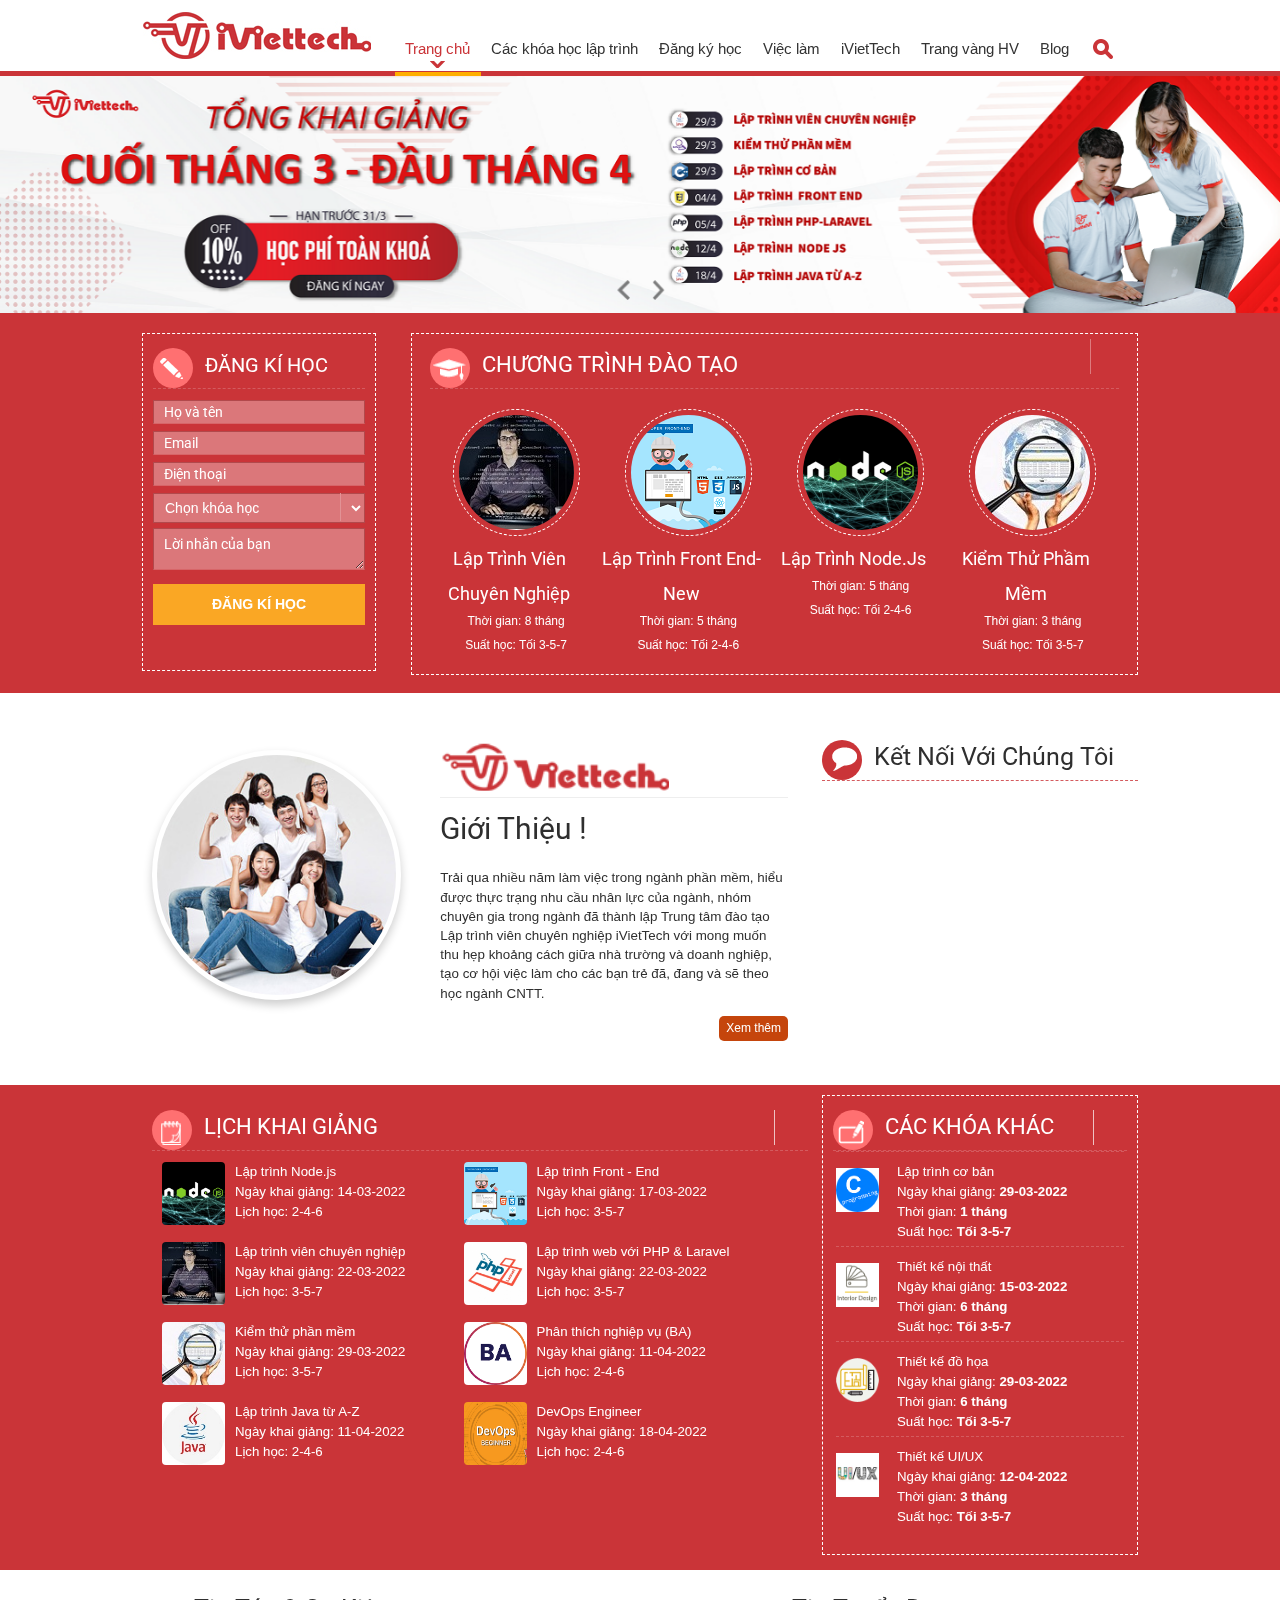
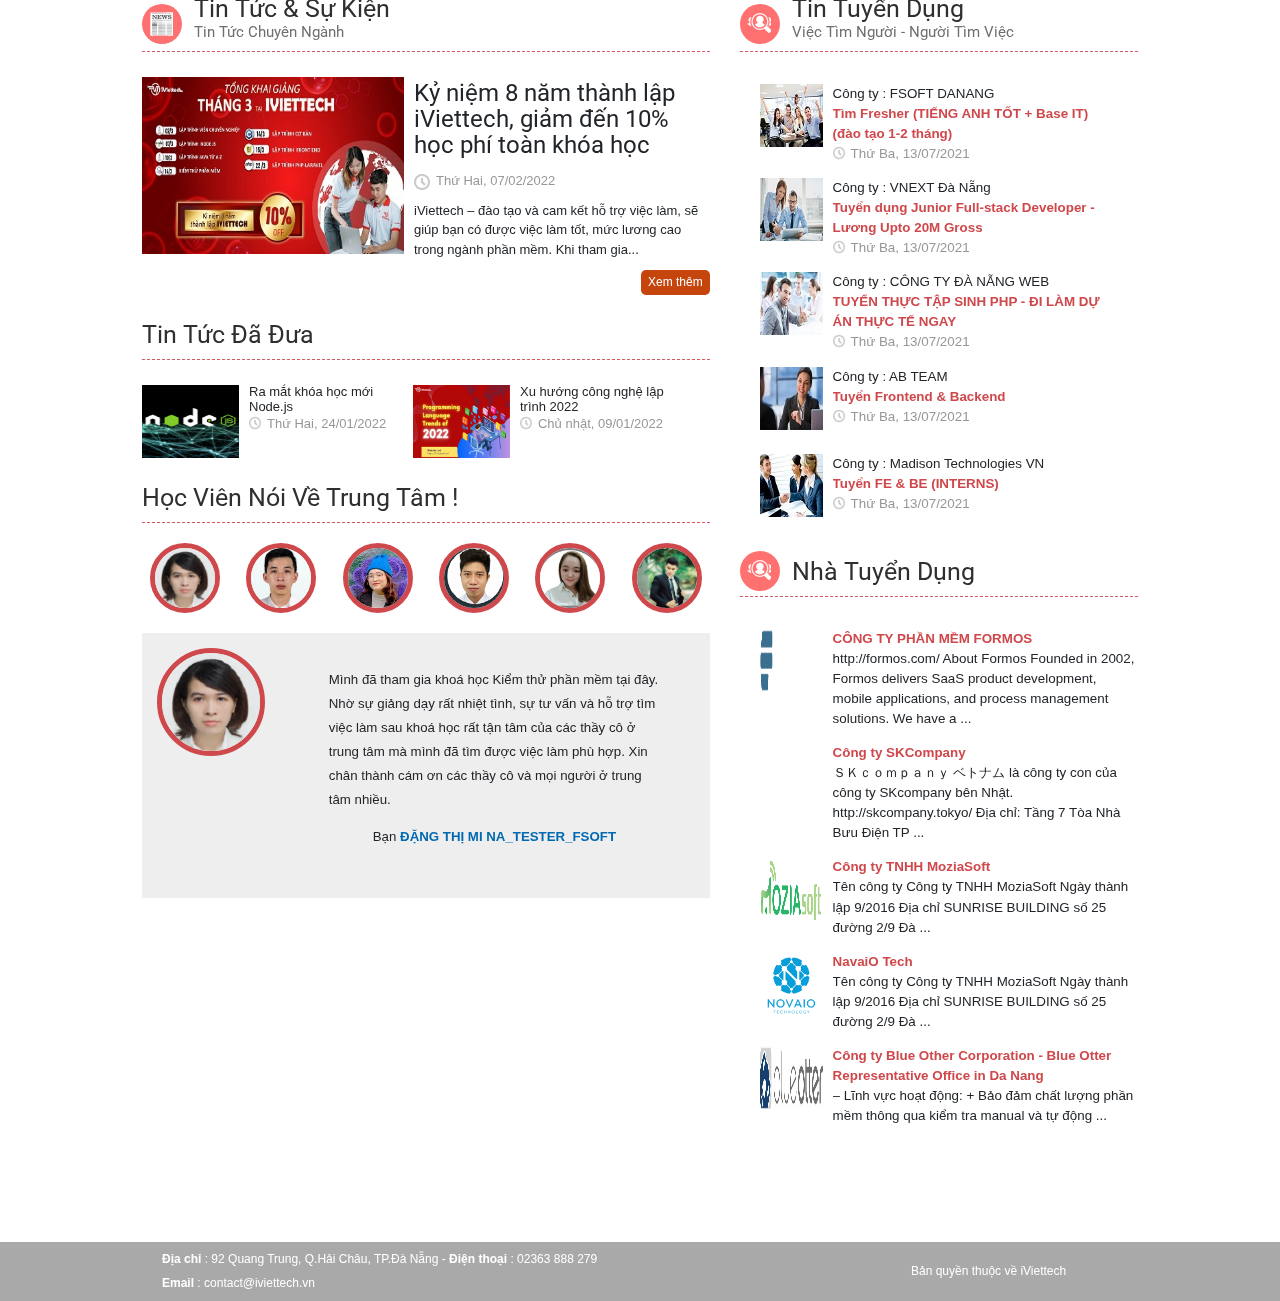
==== index.html @ d35b7454 "iVietTech-first" ====
<!DOCTYPE html>
<html>
  <head>
    <meta charset="utf-8" />
    <meta name="author" content="www.frebsite.nl" />
    <meta
      name="viewport"
      content="width=device-width minimum-scale=1.0 maximum-scale=1.0 user-scalable=no"
    />
    <link rel="shortcut icon" href="img/favicon.ico" type="image/x-icon" />
    <title>
      iViettech - Trung tâm đào tạo Lập trình viên chuyên nghiệp | chuyên đào
      tạo các khóa lập trình Java, .Net, Android, iOS, PHP, Tester
    </title>
    <link
      rel="stylesheet"
      href="https://cdnjs.cloudflare.com/ajax/libs/font-awesome/6.1.0/css/all.min.css"
      integrity="sha512-10/jx2EXwxxWqCLX/hHth/vu2KY3jCF70dCQB8TSgNjbCVAC/8vai53GfMDrO2Emgwccf2pJqxct9ehpzG+MTw=="
      crossorigin="anonymous"
      referrerpolicy="no-referrer"
    />
    <link type="text/css" rel="stylesheet" href="mm_menu/mm_menu.css" />
    <link rel="stylesheet" href="style/bootstrap.min.css">
    <link rel="stylesheet" href="style/swiper-bundle.min.css" />
    <link rel="stylesheet" href="style/main.css" />
  </head>

  <div>
    <div class="header">
      <div id="center">
        <div id="nav_bar">
          <div class="btn_menu" id="nav-toggle">
            <img src="img/btn-nav.png" />
          </div>
          <div class="logo">
            <a href="index.html"><img src="img/logo.png" alt="" /></a>
          </div>
          <div class="nav_menu">
            <ul class="nav_list">
              <li class="nav_item nav_current">
                <a class="nav_link" href="index.html"
                  >Trang chủ<img class="nav_down" src="img/down_nav_menu.png"
                /></a>
              </li>
              <li class="nav_item nav_item_rps">
                <a class="nav_link" href="CacKhoaHocLapTrinh.html"
                  >Các khóa học lập trình<img
                    class="nav_down"
                    src="img/down_nav_menu.png"
                /></a>
                <div class="sub_nav">
                  <ul class="sub_list">
                    <li class="sub_item">
                      <a>Chuyên nghiệp</a>
                      <div class="sub_nav_2">
                        <ul>
                          <li><a>Lập Trình Android</a></li>
                          <li><a>Lập Trình iOS - Swift</a></li>
                          <li><a>Kiểm thử chuyên nghiệp</a></li>
                          <li><a>Lập Trình PHP & Laravel</a></li>
                          <li><a>Lập Trình Node.js</a></li>
                          <li><a>Lập Trình Front End- New</a></li>
                          <li><a>Lập Trình Java từ A-Z</a></li>
                          <li><a>Lập Trình .NET từ A-Z</a></li>
                          <li><a>Lập trình viên chuyên nghiệp</a></li>
                        </ul>
                      </div>
                    </li>
                    <li class="sub_item">
                      <a>Chuyên sâu</a>
                      <div class="sub_nav_2">
                        <ul>
                          <li><a>Phân tích nghiệp vụ (BA)</a></li>
                          <li><a>Kỹ sư trí tuệ nhân tạo</a></li>
                          <li><a>DevOps Engineer</a></li>
                        </ul>
                      </div>
                    </li>
                    <li class="sub_item">
                      <a>Thiết kế đồ họa</a>
                      <div class="sub_nav_2">
                        <ul>
                          <li><a>Thiết kế đồ họa</a></li>
                          <li><a>Thiết kế UI/UX</a></li>
                          <li><a>Thiết kế nội thất</a></li>
                          <li><a>Thiết kế 3D & 3D Animation</a></li>
                        </ul>
                      </div>
                    </li>
                    <li class="sub_item">
                      <a>Cấp tốc</a>
                      <div class="sub_nav_2">
                        <ul>
                          <li><a>Lập trình Java - Cấp Tốc</a></li>
                        </ul>
                      </div>
                    </li>
                    <li class="sub_item">
                      <a>Các khóa khác</a>
                      <div class="sub_nav_2">
                        <ul>
                          <li><a>Lập trình cơ bản</a></li>
                          <li><a>Cao đẳng CNTT</a></li>
                        </ul>
                      </div>
                    </li>
                  </ul>
                </div>
              </li>
              <li class="nav_item">
                <a class="nav_link" href="DangKyHoc.html"
                  >Đăng ký học<img class="nav_down" src="img/down_nav_menu.png"
                /></a>
              </li>
              <li class="nav_item">
                <a class="nav_link" href="ViecLam.html"
                  >Việc làm<img class="nav_down" src="img/down_nav_menu.png"
                /></a>
              </li>
              <li class="nav_item">
                <a class="nav_link" href="iVietTech.html"
                  >iVietTech<img class="nav_down" src="img/down_nav_menu.png"
                /></a>
              </li>
              <li class="nav_item">
                <a class="nav_link" href="TrangVangHV.html"
                  >Trang vàng HV<img
                    class="nav_down"
                    src="img/down_nav_menu.png"
                /></a>
              </li>
              <li class="nav_item">
                <a class="nav_link" href="Blog.html"
                  >Blog<img class="nav_down" src="img/down_nav_menu.png"
                /></a>
              </li>
            </ul>
          </div>
          <div class="search-box">
            <span class="img_search"><img src="img/search.png" /></span>
            <div class="search">
              <input type="text" placeholder="Nhập thông tin cần tìm..." />
              <button>TÌM KIẾM</button>
            </div>
          </div>
        </div>
      </div>
    </div>
    <!-- ======= mm-menu============== -->
    <div id="page">
      <div id="header">
        <div class="btn_nav">
          <a href="#menu"><img src="img/btn-nav.png" alt="" /></a>
        </div>
        <div class="logo">
          <a href="index.html"><img src="img/logo.png" alt="" /></a>
        </div>
        <div class="search-box">
          <span class="img_search"><img src="img/search.png" /></span>
          <div class="search">
            <input type="text" placeholder="Nhập thông tin cần tìm..." />
            <button>TÌM KIẾM</button>
          </div>
        </div>
      </div>
      <nav id="menu">
        <ul>
          <li><a class="current" href="index.html">Trang Chủ</a></li>
          <li>
            <a href="/CacKhoaHocLapTrinh.html">Các khóa học lập trình</a>
            <ul>
              <li>
                <a>Chuyên nghiệp</a>
                <ul>
                  <li>
                    <a href="#/">Lập Trình Android</a>
                  </li>
                  <li>
                    <a href="#/">Lập Trình iOS - Swift</a>
                  </li>
                  <li>
                    <a href="#/">Kiểm thử chuyên nghiệp</a>
                  </li>
                </ul>
              </li>
              <li><a href="#/">Chuyên sâu</a></li>
              <li><a href="#/">Thiết kế đồ họa</a></li>
            </ul>
          </li>
          <li><a href="DangKyHoc.html">Đăng ký học</a></li>
          <li><a href="ViecLam.html">Việc làm</a></li>
          <li><a href="iVietTech.html">iVietTech</a></li>
          <li><a href="TrangVangHV.html">Trang vàng HV</a></li>
          <li><a href="Blog.html">Blog</a></li>
        </ul>
      </nav>
    </div>
    <!-- /* ============= END HEADER ============= */  -->
    <!-- /* ============= START BANNER ============ */ -->
    <div id="carousel_banner" class="carousel slide" data-bs-ride="carousel">
      <div class="carousel-inner">
        <div class="carousel-item active">
          <img src="img/slideshow_main.png" class="d-block w-100" />
        </div>
        <div class="carousel-item">
          <img src="img/slideshow2_main.jpg" class="d-block w-100" />
        </div>
      </div>
      <button
        class="carousel-control-prev"
        type="button"
        data-bs-target="#carousel_banner"
        data-bs-slide="prev"
      >
        <span class="carousel-control-prev-icon" aria-hidden="true"></span>
        <span class="visually-hidden">Previous</span>
      </button>
      <button
        class="carousel-control-next"
        type="button"
        data-bs-target="#carousel_banner"
        data-bs-slide="next"
      >
        <span class="carousel-control-next-icon" aria-hidden="true"></span>
        <span class="visually-hidden">Next</span>
      </button>
    </div>
    <!-- /* ============= END BANNER ============ */ -->
    <!-- /* ============= START EDUCATION ============ */ -->
    <div id="education" class="bgcolor">
      <div id="center">
        <div class="sign-learn">
          <div class="dash">
            <div class="tittle">
              <h2>
                <a>
                  <span class="circle">
                    <img
                      class="pen"
                      src="img/education-pen.png"
                      alt=""
                    /> </span
                  >ĐĂNG KÍ HỌC
                </a>
              </h2>
            </div>
            <div class="info-sign">
              <form action="">
                <div class="field">
                  <input class="name" type="text" placeholder="Họ và tên" />
                  <input class="email" type="email" placeholder="Email" />
                  <input class="phone" type="number" placeholder="Điện thoại" />
                </div>
                <div class="select">
                  <select
                    class="wpcf7-form-control wpcf7-select wpcf7-validates-as-required dropdown-study"
                    id="study"
                    aria-required="true"
                    aria-invalid="false"
                  >
                    <option value="Chọn khóa học">Chọn khóa học</option>
                    <option value="Lập trình Android">Lập trình Android</option>
                    <option value="Lập trình iOS-Swift">
                      Lập trình iOS-Swift
                    </option>
                    <option value="Lập trình PHP - Laravel">
                      Lập trình PHP - Laravel
                    </option>
                    <option value="Lập trình Front End">
                      Lập trình Front End
                    </option>
                    <option value="Kiểm thử chuyên nghiệp">
                      Kiểm thử chuyên nghiệp
                    </option>
                    <option value="Lập trình Java từ A-Z">
                      Lập trình Java từ A-Z
                    </option>
                    <option value="Lập trình .Net từ A-Z">
                      Lập trình .Net từ A-Z
                    </option>
                    <option value="Lập trình viên chuyên nghiệp">
                      Lập trình viên chuyên nghiệp
                    </option>
                    <option value="___________________">
                      ___________________
                    </option>
                    <option value="Lập trình cơ bản">Lập trình cơ bản</option>
                    <option value="Lập trình Java - Cấp tốc">
                      Lập trình Java - Cấp tốc
                    </option>
                  </select>
                  <span class="vertical"></span>
                </div>
                <textarea
                  name=""
                  id=""
                  cols="40"
                  rows="10"
                  placeholder="Lời nhắn của bạn"
                ></textarea>
                <div class="submit_sign">
                  <input type="submit" value="ĐĂNG KÍ HỌC" />
                  <span></span>
                </div>
              </form>
            </div>
          </div>
        </div>

        <div class="program">
          <div class="dash">
            <div class="tittle">
              <h2>
                <a>
                  <span class="circle">
                    <img
                      class="hat"
                      src="img/education-hat.png"
                      alt=""
                    /> </span
                  >CHƯƠNG TRÌNH ĐÀO TẠO
                </a>
              </h2>
            </div>

            <div class="programs">
              <div class="carousel_programs">
                <div class="swiper programSwiper">
                  <ul class="swiper-wrapper">
                    <li class="swiper-slide">
                      <a class="dash_circle" href="">
                        <img src="img/chuyen_nghiep.jpg" alt="" />
                      </a>
                      <div class="description">
                        <h3><a href="">Lập Trình Viên Chuyên Nghiệp</a></h3>
                        <p>Thời gian: 8 tháng</p>
                        <p>Suất học: Tối 3-5-7</p>
                      </div>
                    </li>
                    <li class="swiper-slide">
                      <a class="dash_circle" href="">
                        <img src="img/front-end.png" alt="" />
                      </a>
                      <div class="description">
                        <h3><a href="">Lập Trình Front End- New</a></h3>
                        <p>Thời gian: 5 tháng</p>
                        <p>Suất học: Tối 2-4-6</p>
                      </div>
                    </li>
                    <li class="swiper-slide">
                      <a class="dash_circle" href="">
                        <img src="img/nodejs.png" alt="" />
                      </a>
                      <div class="description">
                        <h3><a href="">Lập Trình Node.Js</a></h3>
                        <p>Thời gian: 5 tháng</p>
                        <p>Suất học: Tối 2-4-6</p>
                      </div>
                    </li>
                    <li class="swiper-slide">
                      <a class="dash_circle" href="">
                        <img src="img/tester.jpg" alt="" />
                      </a>
                      <div class="description">
                        <h3><a href="">Kiểm Thử Phầm Mềm</a></h3>
                        <p>Thời gian: 3 tháng</p>
                        <p>Suất học: Tối 3-5-7</p>
                      </div>
                    </li>
                    <li class="swiper-slide">
                      <a class="dash_circle" href="">
                        <img src="img/java.jpg" alt="" />
                      </a>
                      <div class="description">
                        <h3><a href="">Lập Trình Java Từ A-Z</a></h3>
                        <p>Thời gian: 6 tháng</p>
                        <p>Suất học: Tối 2-4-6</p>
                      </div>
                    </li>
                    <li class="swiper-slide">
                      <a class="dash_circle" href="">
                        <img src="img/php.jpg" alt="" />
                      </a>
                      <div class="description">
                        <h3><a href="">Lập Trình PHP & Lavarel</a></h3>
                        <p>Thời gian: 6 tháng</p>
                        <p>Suất học: Tối 3-5-7</p>
                      </div>
                    </li>
                    <li class="swiper-slide">
                      <a class="dash_circle" href="">
                        <img src="img/IOS.jpg" alt="" />
                      </a>
                      <div class="description">
                        <h3><a href="">Lập Trình IOS - Swift</a></h3>
                        <p>Thời gian: 4 tháng</p>
                        <p>Suất học: Tối 2-4-6</p>
                      </div>
                    </li>
                    <li class="swiper-slide">
                      <a class="dash_circle" href="">
                        <img src="img/Android.jpg" alt="" />
                      </a>
                      <div class="description">
                        <h3><a href="">Lập Trình Android - Kotlin</a></h3>
                        <p>Thời gian: 4 tháng</p>
                        <p>Suất học: Tối 3-5-7</p>
                      </div>
                    </li>
                    <li class="swiper-slide">
                      <a class="dash_circle" href="">
                        <img src="img/java-cap-toc.png" alt="" />
                      </a>
                      <div class="description">
                        <h3><a href="">Lập Trình Java Cấp Tốc</a></h3>
                        <p>Thời gian: 16 Tuần</p>
                        <p>Suất học: Sáng từ thứ 2-7</p>
                      </div>
                    </li>
                    <li class="swiper-slide">
                      <a class="dash_circle" href="">
                        <img src="img/net.png" alt="" />
                      </a>
                      <div class="description">
                        <h3><a href="">Lập Trình .NET Từ A-Z - New</a></h3>
                        <p>Thời gian: 6 tháng</p>
                        <p>Suất học: Tối 3-5-7</p>
                      </div>
                    </li>
                  </ul>
                </div>
                <!-- ======button slide start ========-->
                <div class="swiper-button-next">
                  <i class="fa-solid fa-chevron-right"></i>
                </div>
                <div class="swiper-button-prev">
                  <i class="fa-solid fa-chevron-left"></i>
                  <div class="swiper-button-middle"></div>
                </div>
                <!-- ======button slide end -->
              </div>
            </div>
          </div>
        </div>
      </div>
    </div>
    <!-- ============= END EDUCATION ============ -->
    <!-- /* ============= START introduce ============ */ -->
    <div id="introduce">
      <div id="center">
        <div class="row">
          <div class="col-sm-12 col-md-8 col-lg-8 col-xl-8 intro">
            <div class="img_intro"><img src="img/img-intro.jpg" alt="" /></div>
            <div class="intro_content">
              <div class="intro_logo">
                <img src="img/intro_viettech.png" alt="" />
              </div>
              <h3>Giới Thiệu !</h3>
              <p>
                Trải qua nhiều năm làm việc trong ngành phần mềm, hiểu được thực
                trạng nhu cầu nhân lực của ngành, nhóm chuyên gia trong ngành đã
                thành lập Trung tâm đào tạo Lập trình viên chuyên nghiệp
                iVietTech với mong muốn thu hẹp khoảng cách giữa nhà trường và
                doanh nghiệp, tạo cơ hội việc làm cho các bạn trẻ đã, đang và sẽ
                theo học ngành CNTT.
              </p>
              <div class="intro_btn"><button>Xem thêm</button></div>
            </div>
          </div>
          <div class="intro_connect col-sm-12 col-md-4 col-lg-4 col-xl-4">
            <div class="tittle tittle_introconnect">
              <h2>
                <a>
                  <span class="circle cicle_introconnect">
                    <img src="img/img_tittle_intro_connect.png" alt="" /> </span
                  >Kết Nối Với Chúng Tôi
                </a>
              </h2>
            </div>
            <div class="iframe_introconnect">
              <iframe
                src="//www.facebook.com/plugins/likebox.php?href=https%3A%2F%2Fwww.facebook.com%2Fpages/IViettech-Education/582430048508163&amp;width=300&amp;height=310&amp;colorscheme=light&amp;show_faces=true&amp;stream=false&amp;show_border=false&amp;header=true"
                scrolling="no"
                frameborder="0"
                allowTransparency="true"
              ></iframe>
            </div>
          </div>
        </div>
      </div>
    </div>
    <br style="clear: both" />
    <!-- ============= END introduce ============ -->
    <!-- /* ============= START school ============ */ -->
    <div id="school" class="bgcolor">
      <div id="center">
        <div class="row">
          <div class="col-sm-12 col-md-12 col-lg-8 col-xl-8 calender">
            <div class="dash noborder">
              <div class="tittle">
                <h2>
                  <a>
                    <span class="circle">
                      <img src="img/tittle_calender.png" alt="" /> </span
                    >LỊCH KHAI GIẢNG
                  </a>
                </h2>
                <div class="btn_slide">
                  <div class="btn_prev prev_calender">
                    <a><i class="fa-solid fa-chevron-left"></i></a>
                  </div>
                  <div class="btn_middle"></div>
                  <div class="btn_next next_calender">
                    <a><i class="fa-solid fa-chevron-right"></i></a>
                  </div>
                </div>
              </div>
              <div class="carousel_calender">
                <div class="swiper calenderSwiper">
                  <ul class="swiper-wrapper">
                    <li class="swiper-slide">
                      <ol>
                        <li>
                          <img src="img/nodejs.png" alt="" />
                          <p class="calender_underline">Lập trình Node.js</p>
                          <p>Ngày khai giảng: 14-03-2022</p>
                          <p class="par">Lịch học: 2-4-6</p>
                        </li>
                        <li class="calender_li_none">
                          <img src="img/front-end.png" alt="" />
                          <p class="calender_underline">Lập trình Front - End</p>
                          <p>Ngày khai giảng: 17-03-2022</p>
                          <p>Lịch học: 3-5-7</p>
                        </li>
                      </ol>
                    </li>
                    <li class="swiper-slide">
                      <ol>
                        <li>
                          <img src="img/chuyen_nghiep.jpg" alt="" />
                          <p class="calender_underline">Lập trình viên chuyên nghiệp</p>
                          <p>Ngày khai giảng: 22-03-2022</p>
                          <p class="par">Lịch học: 3-5-7</p>
                        </li>
                        <li class="calender_li_none">
                          <img src="img/php.jpg" alt="" />
                          <p class="calender_underline">Lập trình web với PHP & Laravel</p>
                          <p>Ngày khai giảng: 22-03-2022</p>
                          <p>Lịch học: 3-5-7</p>
                        </li>
                      </ol>
                    </li>
                    <li class="swiper-slide">
                      <ol>
                        <li>
                          <img src="img/tester.jpg" alt="" />
                          <p class="calender_underline">Kiểm thử phần mềm</p>
                          <p>Ngày khai giảng: 29-03-2022</p>
                          <p class="par">Lịch học: 3-5-7</p>
                        </li>
                        <li class="calender_li_none">
                          <img src="img/BA.png" alt="" />
                          <p class="calender_underline">Phân thích nghiệp vụ (BA)</p>
                          <p>Ngày khai giảng: 11-04-2022</p>
                          <p>Lịch học: 2-4-6</p>
                        </li>
                      </ol>
                    </li>
                    <li class="swiper-slide">
                      <ol>
                        <li>
                          <img src="img/java.jpg" alt="" />
                          <p class="calender_underline">Lập trình Java từ A-Z</p>
                          <p>Ngày khai giảng: 11-04-2022</p>
                          <p class="par">Lịch học: 2-4-6</p>
                        </li>
                        <li class="calender_li_none">
                          <img src="img/DevOps.png" alt="" />
                          <p class="calender_underline">DevOps Engineer</p>
                          <p>Ngày khai giảng: 18-04-2022</p>
                          <p>Lịch học: 2-4-6</p>
                        </li>
                      </ol>
                    </li>
                    <li class="swiper-slide">
                      <ol>
                        <li>
                          <img src="img/IOS.jpg" alt="" />
                          <p class="calender_underline">Lập trình iOS - Swift</p>
                          <p>Ngày khai giảng: 18-04-2022</p>
                          <p class="par">Lịch học: 2-4-6</p>
                        </li>
                        <li class="calender_li_none">
                          <img src="img/AI-Engineer.jpg" alt="" />
                          <p class="calender_underline">Kỹ sư trí tuệ nhân tạo (AI Engineer)</p>
                          <p>Ngày khai giảng: 24-04-2022</p>
                          <p>Lịch học: 3-5-7</p>
                        </li>
                      </ol>
                    </li>
                    <li class="swiper-slide">
                      <ol>
                        <li>
                          <img src="img/Android.jpg" alt="" />
                          <p class="calender_underline">Lập trình Android</p>
                          <p>Ngày khai giảng: 26-04-2022</p>
                          <p>Lịch học: 3-5-7</p>
                        </li>
                      </ol>
                    </li>
                  </ul>
                </div>
              </div>
            </div>
          </div>
          <div class="another col-sm-12 col-md-12 col-lg-4 col-xl-4">
            <div class="dash">
              <div class="tittle">
                <h2>
                  <a>
                    <span class="circle">
                      <img src="img/tittle_another.png" alt="" /> </span
                    >CÁC KHÓA KHÁC
                  </a>
                </h2>
                <div class="btn_slide">
                  <div class="btn_prev prev_another">
                    <a><i class="fa-solid fa-chevron-left"></i></a>
                  </div>
                  <div class="btn_middle"></div>
                  <div class="btn_next next_another">
                    <a><i class="fa-solid fa-chevron-right"></i></a>
                  </div>
                </div>
              </div>
              <div class="carousel_another">
                <div class="swiper anotherSwiper">
                  <ul class="swiper-wrapper">
                    <li class="swiper-slide">
                      <a href=""><img src="img/cơ bản_c.png" alt="" /></a>
                      <div class="another_li">
                        <p><a href="">Lập trình cơ bản</a></p>
                        <p>Ngày khai giảng: <b>29-03-2022</b></p>
                        <p>Thời gian: <b>1 tháng</b></p>
                        <p>Suất học: <b>Tối 3-5-7</b></p>
                      </div>
                    </li>
                    <li class="swiper-slide">
                      <a href=""
                        ><img src="img/Nội thất-Design.png" alt=""
                      /></a>
                      <div class="another_li">
                        <p><a href="">Thiết kế nội thất</a></p>
                        <p>Ngày khai giảng: <b>15-03-2022</b></p>
                        <p>Thời gian: <b>6 tháng</b></p>
                        <p>Suất học: <b>Tối 3-5-7</b></p>
                      </div>
                    </li>
                    <li class="swiper-slide">
                      <a href=""><img src="img/đồ họa.png" alt="" /></a>
                      <div class="another_li">
                        <p><a href="">Thiết kế đồ họa</a></p>
                        <p>Ngày khai giảng: <b>29-03-2022</b></p>
                        <p>Thời gian: <b>6 tháng</b></p>
                        <p>Suất học: <b>Tối 3-5-7</b></p>
                      </div>
                    </li>
                    <li class="swiper-slide">
                      <a href=""><img src="img/UI-UX.jpg" alt="" /></a>
                      <div class="another_li">
                        <p><a href="">Thiết kế UI/UX</a></p>
                        <p>Ngày khai giảng: <b>12-04-2022</b></p>
                        <p>Thời gian: <b>3 tháng</b></p>
                        <p>Suất học: <b>Tối 3-5-7</b></p>
                      </div>
                    </li>
                    <li class="swiper-slide">
                      <a href=""><img src="img/caodang.png" alt="" /></a>
                      <div class="another_li">
                        <p><a href="">Cao đằng CNTT</a></p>
                        <p>
                          Ngày khai giảng: <b>Nhập học đợt cuối đến 30-10</b>
                        </p>
                        <p>Thời gian: <b>2.5 năm</b></p>
                        <!-- <p>Suất học: <b>Hằng ngày</b></p> -->
                      </div>
                    </li>
                    <li class="swiper-slide">
                      <a href=""
                        ><img src="img/3d-design-course-icon.png" alt=""
                      /></a>
                      <div class="another_li">
                        <p><a href="">Thiết kế 3D & 3D Animation</a></p>
                        <p>Ngày khai giảng: <b>29-10-2021</b></p>
                        <p>Thời gian: <b>6 tháng</b></p>
                        <p>Suất học: <b>Tối 2-4-6</b></p>
                      </div>
                    </li>
                    <li class="swiper-slide">
                      <a href=""><img src="img/cầu nối SE.jpg" alt="" /></a>
                      <div class="another_li">
                        <p><a href="">Kỹ sư cầu nối</a></p>
                        <p>Ngày khai giảng: <b>12-08-2029</b></p>
                        <p>Thời gian: <b>12 tháng</b></p>
                        <p>Suất học: <b>Sáng từ thứ 2-7</b></p>
                      </div>
                    </li>
                  </ul>
                </div>
              </div>
            </div>
          </div>
        </div>
      </div>
    </div>
<br style="clear: both;">
    <!-- ============= END school ============ -->
    <!-- /* ============= START news_event ============ */ -->
    <div id="news_event">
      <div id="center">
        <div class="news_jobs">
          <div class="news left57">
            <div class="tittle">
              <a>
                <span class="circle">
                  <img src="img/news.png" alt="" />
                </span>
                <div class="text_tittle">
                  <h2>Tin Tức & Sự Kiện</h2>
                  <p>Tin Tức Chuyên Ngành</p>
                </div>
              </a>
            </div>

            <div class="news_content">
              <div class="img_intro">
                <img src="img/iViettech-Banner-bai-viet.jpg" alt="" />
              </div>
              <div class="intro_content">
                <h3>
                  Kỷ niệm 8 năm thành lập iViettech, giảm đến 10% học phí toàn
                  khóa học
                </h3>
                <p class="date">
                  <img src="img/clock.png" alt="" />Thứ Hai, 07/02/2022
                </p>
                <p>
                  iViettech – đào tạo và cam kết hỗ trợ việc làm, sẽ giúp bạn có
                  được việc làm tốt, mức lương cao trong ngành phần mềm. Khi
                  tham gia...
                </p>
                <div class="intro_btn"><button>Xem thêm</button></div>
              </div>
            </div>

            <div class="tittle">
              <h2>Tin Tức Đã Đưa</h2>
            </div>

            <div class="news_content news_li">
              <ul>
                <li>
                  <div class="img_intro">
                    <img src="img/nodejs.png" alt="" />
                  </div>
                  <div class="intro_content">
                    <h4>Ra mắt khóa học mới Node.js</h4>
                    <p class="date">
                      <img class="clock12" src="img/clock.png" alt="" />Thứ Hai,
                      24/01/2022
                    </p>
                  </div>
                </li>
                <li>
                  <div class="img_intro">
                    <img
                      src="img/Xu-huong-cong-nghe-lap-trinh-2022-Logo.png"
                      alt=""
                    />
                  </div>
                  <div class="intro_content">
                    <h4>Xu hướng công nghệ lập trình 2022</h4>
                    <p class="date">
                      <img class="clock12" src="img/clock.png" alt="" />Chủ
                      nhật, 09/01/2022
                    </p>
                  </div>
                </li>
              </ul>
            </div>
            <!-- -------- Học Viên Nói Về Trung Tâm  ----- -->
            <div class="tittle">
              <h2>Học Viên Nói Về Trung Tâm !</h2>
            </div>
            <div class="students">
              <div thumbsSlider="" class="swiper studentimgSwiper">
              <div class="swiper-wrapper">
                <div class="swiper-slide student-img">
                  <img width="70" height="70" src="img/student1.png"/>
                </div>
                <div class="swiper-slide student-img">
                  <img width="70" height="70" src="img/student2_HongSon.png" />
                </div>
                <div class="swiper-slide student-img">
                  <img width="70" height="70" src="img/student3-DongThao.jpg" />
                </div>
                <div class="swiper-slide student-img">
                  <img width="70" height="70" src="img/student4-Hau.png" />
                </div>
                <div class="swiper-slide student-img">
                  <img width="70" height="70" src="img/student5-Ni.png" />
                </div>
                <div class="swiper-slide student-img">
                  <img width="70" height="70" src="img/student6_Thie.png" />
                </div>
              </div>
            </div>
              <div
              style="--swiper-navigation-color: #fff; --swiper-pagination-color: #fff"
              class="swiper studentsSwiper"
            >
              <div class="swiper-wrapper">
                <div class="swiper-slide">
                  <div class="box_color">
                    <div class="row">
                        <div class="col-xs-12 col-sm-12 col-md-3 col-lg-3 col-xl-3 student-img">
                            <img src="img/student1.png" width="108" height="108" />
                        </div>
                        <div class="col-xs-12 col-sm-12 col-md-9 col-lg-9 col-xl-9">
                            <blockquote>
                                <p>Mình đã tham gia khoá học Kiểm thử phần mềm tại đây. Nhờ sự giảng dạy rất nhiệt tình, sự tư vấn và hỗ trợ tìm việc làm sau khoá học rất tận tâm của các thầy cô ở trung tâm mà mình đã tìm được việc làm phù hợp. Xin chân thành cám ơn các thầy cô và mọi người ở trung tâm nhiều.</p>
                                <div class="author">
                                    Bạn <span title="Source Title">ĐẶNG THỊ MI NA_TESTER_FSOFT</span><br>                    
                                  </div>
                            </blockquote>
                        </div>
                    </div>
                  </div>
                </div>
                <div class="swiper-slide">
                  <div class="box_color">
                    <div class="row">
                        <div class="col-xs-12 col-sm-12 col-md-3 col-lg-3 col-xl-3 student-img">
                            <img src="img/student2_HongSon.png" width="108" height="108" />
                        </div>
                        <div class="col-xs-12 col-sm-12 col-md-9 col-lg-9 col-xl-9">
                          <blockquote>
                            <p><div dir="auto">Cảm ơn, cảm ơn, cảm ơn iViettech và thầy Quý rất nhiều</div>
                            <div dir="auto">Biết đến iViettech cũng thật tình cờ và cũng là sự có duyên được làm học sinh của thầy Quý .
                              </div>
                            <div dir="auto">Chỉ vỏn vẹn 4 tháng mình đã có thể hoàn thành một dự án Android xịn xò với sự giúp đỡ nhiệt tình của thầy Quý.</div>
                            <div dir="auto">Chỉ vỏn vẹn 4 ngày sau đợt bảo vệ thì mình đã nhận được thư mời đi phỏng vấn và báo đậu và vài ngày nữa thôi mình chính thức nhận công việc mới.</div>
                            <div dir="auto">Mình cũng cảm ơn cô Lan và thầy Việt rất nhiều trong lúc em tìm việc đã dạy dỗ và hỗ trợ em, cảm ơn các bạn cùng khóa luôn hỗ trợ nhau như một gia đình và đặc biệt cảm ơn thầy Quý,
                               Chỉ mong mọi người thật nhiều sức khỏe và được gặp mọi người một ngày không xa nếu có thể.</div>
                            <div dir="auto">Chúc mọi người đại thành công <span class="pq6dq46d tbxw36s4 knj5qynh kvgmc6g5 ditlmg2l oygrvhab nvdbi5me sf5mxxl7 gl3lb2sf hhz5lgdu"><img src="img/heart.png" width="16" height="16" /></span></div>
                            </p>
                            <div class="author">
                                Bạn <span title="Source Title">PHẠM HỒNG SƠN_ANDROID_RIKKEI</span><br>                                        </div>
                        </blockquote>
                        </div>
                    </div>
                  </div>
                </div>
                <div class="swiper-slide">
                  <div class="box_color">
                    <div class="row">
                        <div class="col-xs-12 col-sm-12 col-md-3 col-lg-3 col-xl-3 student-img">
                            <img src="img/student3-DongThao.jpg" width="108" height="108" />
                        </div>
                        <div class="col-xs-12 col-sm-12 col-md-9 col-lg-9 col-xl-9">
                          <blockquote>
                            <p><div class="du4w35lb k4urcfbm l9j0dhe7 sjgh65i0">
                            <div class="du4w35lb l9j0dhe7">
                            <div class="">
                            <div class="">
                            <div class="lzcic4wl" role="article" aria-posinset="2" aria-describedby="jsc_c_zd jsc_c_ze jsc_c_zf jsc_c_zh jsc_c_zg" aria-labelledby="jsc_c_zc">
                            <div class="j83agx80 cbu4d94t">
                            <div class="rq0escxv l9j0dhe7 du4w35lb">
                            <div class="j83agx80 l9j0dhe7 k4urcfbm">
                            <div class="rq0escxv l9j0dhe7 du4w35lb hybvsw6c io0zqebd m5lcvass fbipl8qg nwvqtn77 k4urcfbm ni8dbmo4 stjgntxs sbcfpzgs">
                            <div>
                            <div class="" dir="auto">
                            <div id="jsc_c_ze" class="ecm0bbzt hv4rvrfc e5nlhep0 dati1w0a" data-ad-comet-preview="message" data-ad-preview="message">
                            <div class="j83agx80 cbu4d94t ew0dbk1b irj2b8pg">
                            <div class="qzhwtbm6 knvmm38d">
                            <div class="kvgmc6g5 cxmmr5t8 oygrvhab hcukyx3x c1et5uql ii04i59q">
                            <div dir="auto">Sau khi hoàn thành khoá học lập trình viên chuyên nghiệp ở trung tâm em đã nắm kiến thức trọng tâm của ngôn ngữ Java. Nhờ sự hỗ trợ tìm việc làm của thầy Việt và Cô Lan em đã tìm được công việc phù hợp với bản thân ngay sau tốt nghiệp.</div>
                            <div dir="auto">Em xin gửi lời cảm ơn chân thành và sâu sắc đến 2 thầy Trần Đức Linh, thầy Lê Đức Anh đã giảng dạy, support nhiệt tình trong suốt khoá học, và thầy Việt và cô Lan đã tư vấn, hỗ trợ việc làm cho em ạ.</div>
                            <div dir="auto">Em xin chúc trung tâm ngày càng phát triển, tạo môi trường học tập tốt cho các bạn có đam mê với ngành phần mềm.</div>
                            </div>

                            <div class="du4w35lb k4urcfbm l9j0dhe7 sjgh65i0">
                            <div class="du4w35lb l9j0dhe7">
                            <div class="">
                            <div class="">
                            <div class="lzcic4wl" role="article" aria-posinset="3" aria-describedby="jsc_c_zn jsc_c_zo jsc_c_zp jsc_c_zr jsc_c_zq" aria-labelledby="jsc_c_zm">
                            <div class="j83agx80 cbu4d94t">
                            <div class="rq0escxv l9j0dhe7 du4w35lb">
                            <div class="j83agx80 l9j0dhe7 k4urcfbm">
                            <div class="rq0escxv l9j0dhe7 du4w35lb hybvsw6c io0zqebd m5lcvass fbipl8qg nwvqtn77 k4urcfbm ni8dbmo4 stjgntxs sbcfpzgs">
                            <div>
                            <div>
                            <div class="pybr56ya dati1w0a hv4rvrfc n851cfcs btwxx1t3 j83agx80 ll8tlv6m">
                            <div class="oi9244e8 do00u71z j83agx80">
                            <div class="q676j6op qypqp5cg"></div>

                            </p>
                            <div class="author">
                                Bạn <span title="Source Title">TRƯƠNG HỒ ĐÔNG THẢO_LTVCN JAVA_CÔNG TY SDT</span><br>                                        </div>
                        </blockquote>
                        </div>
                    </div>
                  </div>
                </div>
                <div class="swiper-slide">
                  <div class="box_color">
                    <div class="row">
                        <div class="col-xs-12 col-sm-12 col-md-3 col-lg-3 col-xl-3 student-img">
                            <img src="img/student4-Hau.png" width="108" height="108" />
                        </div>
                        <div class="col-xs-12 col-sm-12 col-md-9 col-lg-9 col-xl-9">
                          <blockquote>
                            <p><div class="kvgmc6g5 cxmmr5t8 oygrvhab hcukyx3x c1et5uql ii04i59q">
                            <div dir="auto">Lời đầu tiên em xin gửi lời cảm ơn đến quý thầy cô IViettech đã cất công truyền đạt kiến thức đến người học trái ngành và gần tiếp cận độ tuổi 3x như em.</div>
                            </div>
                            <div class="o9v6fnle cxmmr5t8 oygrvhab hcukyx3x c1et5uql ii04i59q">
                            <div dir="auto">Em xin gửi lời cảm ơn đến thầy Trần Đức Linh, thầy Lê Đức Anh đã giảng dạy, hỗ trợ em trong suốt khoá học, cảm ơn thầy Việt và cô Lan đã tư vấn, hỗ trợ việc làm cho em ạ.</div>
                            </div>
                            <div class="o9v6fnle cxmmr5t8 oygrvhab hcukyx3x c1et5uql ii04i59q">
                            <div dir="auto">Kính chúc quý thầy cô và trung tâm sẽ càng ngày càng phát triển và gặt hái nhiều thành công hơn!</div>
                            </div>
                            <div class="o9v6fnle cxmmr5t8 oygrvhab hcukyx3x c1et5uql ii04i59q">
                            <div dir="auto">Em xin chân thành cảm ơn!!</div>
                            </div>
                            <div class="o9v6fnle cxmmr5t8 oygrvhab hcukyx3x c1et5uql ii04i59q">
                            <div dir="auto">Chúc các bạn học viên đã và đang tham gia học tập ở IViettech sẽ thành công!!!</div>
                            </div>
                            </p>
                            <div class="author">
                                Bạn <span title="Source Title">HUỲNH TRỌNG HẬU_LẬP TRÌNH VIÊN CHUYÊN NGHIỆP JAVA_CÔNG TY FSOFT</span><br>                                        </div>
                        </blockquote>
                        </div>
                    </div>
                  </div>
                </div>
                <div class="swiper-slide">
                  <div class="box_color">
                    <div class="row">
                        <div class="col-xs-12 col-sm-12 col-md-3 col-lg-3 col-xl-3 student-img">
                            <img src="img/student5-Ni.png" width="108" height="108" />
                        </div>
                        <div class="col-xs-12 col-sm-12 col-md-9 col-lg-9 col-xl-9">
                          <blockquote>
                            <p><div class="kvgmc6g5 cxmmr5t8 oygrvhab hcukyx3x c1et5uql ii04i59q">
                            <div dir="auto">Đầu tiên em xin gửi lời cảm ơn sâu sắc đến thầy Hải, thầy Tuấn đã giảng dạy nhiệt tình trong thời gian em tham gia khoá học ở Iviettech.</div>
                            <div dir="auto">Em cảm ơn thầy Việt, cô Lan đã truyền đạt kinh nghiệm, củng cố lại kiến thức, hỗ trợ em trong quá trình tìm việc.</div>
                            </div>
                            <div class="o9v6fnle cxmmr5t8 oygrvhab hcukyx3x c1et5uql ii04i59q">
                            <div dir="auto">Thật sự may mắn khi em được biết đến iViettech, và cảm thấy rất vui khi mình đã chọn đúng nơi để giúp bản thân trao dồi thêm những kiến thức bổ ích. Trong thời gian tham gia khóa học, em hài lòng với mọi thứ tại đây, từ cơ sở vật chất, chương trình học, thái độ của các chị giáo vụ, sự hỗ trợ của cô Lan &#8211; thầy Việt, và đặt biệt là sự giảng dạy hết sức tận tâm của các thầy.</div>
                            </div>
                            <div class="o9v6fnle cxmmr5t8 oygrvhab hcukyx3x c1et5uql ii04i59q">
                            <div dir="auto">Sau khi tốt nghiệp tại trung tâm, em đã có được một hành trang tốt để thực hiện những mục tiêu của mình trong tương lai.</div>
                            </div>
                            <div class="o9v6fnle cxmmr5t8 oygrvhab hcukyx3x c1et5uql ii04i59q">
                            <div dir="auto">Cuối cùng, em kính chúc quý thầy cô, anh chị thật nhiều sức khỏe, trung tâm ngày càng phát triển hơn nữa! <span class="pq6dq46d tbxw36s4 knj5qynh kvgmc6g5 ditlmg2l oygrvhab nvdbi5me sf5mxxl7 gl3lb2sf hhz5lgdu"><img src="https://static.xx.fbcdn.net/images/emoji.php/v9/t6c/1/16/2764.png" alt="❤️" width="16" height="16" /></span></div>
                            </div>
                            </p>
                            <div class="author">
                                Bạn <span title="Source Title">NGUYỄN THỊ BÍCH NI &#8211; LẬP TRÌNH FRONTEND &#8211; GLOBAL DESIGN IT</span><br>                                        </div>
                        </blockquote>
                        </div>
                    </div>
                  </div>
                </div>
                <div class="swiper-slide">
                  <div class="box_color">
                    <div class="row">
                        <div class="col-xs-12 col-sm-12 col-md-3 col-lg-3 col-xl-3 student-img">
                            <img src="img/student6_Thie.png" width="108" height="108" />
                        </div>
                        <div class="col-xs-12 col-sm-12 col-md-9 col-lg-9 col-xl-9">
                          <blockquote>
                            <p><div dir="auto">&#8212;&#8212;&#8212;&#8212;&#8212;- IVIETTECH &#8212;&#8212;&#8212;&#8212;&#8212;&#8212;</div>
                            <div dir="auto">&#8212;&#8212;&#8212;&#8212;&#8211; GOOD CHOICE &#8212;&#8212;&#8212;&#8212;&#8212;</div>
                            <div dir="auto">Sẽ là một lựa chọn rất hợp lý nếu:</div>
                            <div dir="auto">&#8211; Bạn muốn có một môi trường đào tạo IT chuyên nghiệp</div>
                            <div dir="auto">&#8211; Bạn muốn chuyển ngành nghề</div>
                            <div dir="auto">&#8211; Bạn muốn cải thiện thu nhập</div>
                            <div dir="auto">&#8211; Bạn muốn đảm bảo đầu ra có việc ngay</div>
                            <div dir="auto">&#8211; Bạn muốn thay đổi tương lai</div>
                            <div dir="auto">&#8230;..</div>
                            <div dir="auto">Đó là những điều tôi muốn, tôi đã chọn IViettech và tôi đã làm được.</div>
                            <div dir="auto">Các bạn thì sao?</div>
                            </p>
                            <div class="author">
                                Bạn <span title="Source Title">NGUYỄN ĐỨC THIỆN &#8211; LẬP TRÌNH VIÊN CHUYÊN NGHIỆP JAVA &#8211; AXON ACTIVE</span><br>                                        </div>
                        </blockquote>
                        </div>
                    </div>
                  </div>
                </div>
              </div>
            </div>
            





            

          </div>
          </div>
<!-- ------ JOBS -------- -->
          <div class="jobs right40">
            <div class="tittle">
              <a>
                <span class="circle">
                  <img src="img/find_jobs.png" alt="" />
                </span>
                <div class="text_tittle">
                  <h2>Tin Tuyển Dụng</h2>
                  <p>Việc Tìm Người - Người Tìm Việc</p>
                </div>
              </a>
            </div>

            <div class="career news_li">
              <ul>
                <li>
                  <div class="img_intro">
                    <img class="none_radius" src="img/vieclam1.jpg" alt="" />
                  </div>
                  <div class="careeer_text">
                    <p>Công ty : FSOFT DANANG</p>
                    <p class="color_red">
                      Tìm Fresher (TIẾNG ANH TỐT + Base IT) (đào tạo 1-2 tháng)
                    </p>
                    <p class="date">
                      <img class="clock12" src="img/clock.png" alt="" />Thứ Ba,
                      13/07/2021
                    </p>
                  </div>
                </li>
                <li>
                  <div class="img_intro">
                    <img class="none_radius" src="img/vieclam2.jpg" alt="" />
                  </div>
                  <div class="careeer_text">
                    <p>Công ty : VNEXT Đà Nẵng</p>
                    <p class="color_red">
                      Tuyển dụng Junior Full-stack Developer - Lương Upto 20M
                      Gross
                    </p>
                    <p class="date">
                      <img class="clock12" src="img/clock.png" alt="" />Thứ Ba,
                      13/07/2021
                    </p>
                  </div>
                </li>
                <li>
                  <div class="img_intro">
                    <img class="none_radius" src="img/vieclam3.jpg" alt="" />
                  </div>
                  <div class="careeer_text">
                    <p>Công ty : CÔNG TY ĐÀ NẴNG WEB</p>
                    <p class="color_red">
                      TUYỂN THỰC TẬP SINH PHP - ĐI LÀM DỰ ÁN THỰC TẾ NGAY
                    </p>
                    <p class="date">
                      <img class="clock12" src="img/clock.png" alt="" />Thứ Ba,
                      13/07/2021
                    </p>
                  </div>
                </li>
                <li>
                  <div class="img_intro">
                    <img class="none_radius" src="img/vieclam4.jpg" alt="" />
                  </div>
                  <div class="careeer_text">
                    <p>Công ty : AB TEAM</p>
                    <p class="color_red">Tuyển Frontend & Backend</p>
                    <p class="date">
                      <img class="clock12" src="img/clock.png" alt="" />Thứ Ba,
                      13/07/2021
                    </p>
                  </div>
                </li>
                <li>
                  <div class="img_intro">
                    <img class="none_radius" src="img/vieclam5.jpg" alt="" />
                  </div>
                  <div class="careeer_text">
                    <p>Công ty : Madison Technologies VN</p>
                    <p class="color_red">Tuyển FE & BE (INTERNS)</p>
                    <p class="date">
                      <img class="clock12" src="img/clock.png" alt="" />Thứ Ba,
                      13/07/2021
                    </p>
                  </div>
                </li>
              </ul>
            </div>

            <div class="tittle">
              <a>
                <span class="circle" style="margin-top: -6px">
                  <img src="img/find_jobs.png" alt="" />
                </span>
                <div class="text_tittle">
                  <h2>Nhà Tuyển Dụng</h2>
                </div>
              </a>
            </div>

            <div class="career news_li">
              <ul>
                <li>
                  <div class="img_intro">
                    <img class="none_radius" src="img/formos_logo_white.png" />
                  </div>
                  <div class="careeer_text">
                    <p class="color_red">CÔNG TY PHẦN MỀM FORMOS</p>
                    <p>
                      http://formos.com/ About Formos Founded in 2002, Formos
                      delivers SaaS product development, mobile applications,
                      and process management solutions. We have a ...
                    </p>
                  </div>
                </li>
                <li>
                  <div class="img_intro">
                    <img class="none_radius" src="img/logo-SKCompany.png" />
                  </div>
                  <div class="careeer_text">
                    <p class="color_red">Công ty SKCompany</p>
                    <p>
                      ＳＫｃｏｍｐａｎｙ ベトナム là công ty con của công ty
                      SKcompany bên Nhật. http://skcompany.tokyo/ Địa chỉ: Tầng
                      7 Tòa Nhà Bưu Điện TP ...
                    </p>
                  </div>
                </li>
                <li>
                  <div class="img_intro">
                    <img class="none_radius" src="img/mozartsoft.png" />
                  </div>
                  <div class="careeer_text">
                    <p class="color_red">Công ty TNHH MoziaSoft</p>
                    <p>
                      Tên công ty Công ty TNHH MoziaSoft Ngày thành lập 9/2016
                      Địa chỉ SUNRISE BUILDING số 25 đường 2/9 Đà ...
                    </p>
                  </div>
                </li>
                <li>
                  <div class="img_intro">
                    <img class="none_radius" src="img/Naivo.png" />
                  </div>
                  <div class="careeer_text">
                    <p class="color_red">NavaiO Tech</p>
                    <p>
                      Tên công ty Công ty TNHH MoziaSoft Ngày thành lập 9/2016
                      Địa chỉ SUNRISE BUILDING số 25 đường 2/9 Đà ...
                    </p>
                  </div>
                </li>
                <li>
                  <div class="img_intro">
                    <img class="none_radius" src="img/Blue-Otter.jpg" />
                  </div>
                  <div class="careeer_text">
                    <p class="color_red">
                      Công ty Blue Other Corporation - Blue Otter Representative
                      Office in Da Nang
                    </p>
                    <p>
                      – Lĩnh vực hoạt động: + Bảo đảm chất lượng phần mềm thông
                      qua kiểm tra manual và tự động ...
                    </p>
                  </div>
                </li>
              </ul>
            </div>
          </div>
        </div>
      </div>
    </div>
    <br style="clear: both;">
    <!-- ============= END news_event ============ -->
    <!-- /* ============= START FOOTER ============ */ -->
    <footer>
        <div id="center">
          <div class="address">
            <p>
              <strong>Địa chỉ</strong> : 92 Quang Trung, Q.Hải Châu, TP.Đà Nẵng -
              <strong>Điện thoại</strong> : 02363 888 279
            </p>
            <p><strong>Email</strong> : <a>contact@iviettech.vn</a></p>
          </div>
          <div class="copyright">
            <p>Bản quyền thuộc về iViettech</p>
          </div>
        </div>
    </footer>
    <!-- ============= END FOOTER ============ -->
    <!-- ============= START SCRIPT ============ -->

    <!-- mmenu scripts -->
    <script src="JS/main.js"></script>

    <script src="mm_menu/mm_menu.js"></script>
    <script>
      new Mmenu(document.querySelector("#menu"), {
        theme: "dark",
      });
    </script>
    <script src="JS/bootstrap.bundle.min.js"></script>
    <script src="/JS/swiper-bundle.min.js"></script>

    <script>
      var swiper = new Swiper(".programSwiper", {
        slidesPerView: 4,
        slidesPerGroup: 1,
        loop: true,
        loopFillGroupWithBlank: true,
        navigation: {
          nextEl: ".swiper-button-next",
          prevEl: ".swiper-button-prev",
        },
        breakpoints: {
          700: {
            slidesPerView: 2,
            spaceBetween: 0,
          },
          819: {
            slidesPerView: 3,
            spaceBetween: 0,
          },
          919: {
            slidesPerView: 4,
            spaceBetween: 0,
          },
        },
      });
    </script>
    <script>
      var swiper = new Swiper(".calenderSwiper", {
        direction: "vertical",
        slidesPerView: 4,
        // slidesPerGroup: 1,
        // spaceBetween: 10,
        loop: true,
        // loopFillGroupWithBlank: true,
        navigation: {
          nextEl: ".next_calender",
          prevEl: ".prev_calender",
        },
      });
    </script>
    <script>
      var swiper = new Swiper(".anotherSwiper", {
        direction: "vertical",
        slidesPerView: 4,
        // slidesPerGroup: 1,
        // spaceBetween: 10,
        loop: true,
        // loopFillGroupWithBlank: true,
        navigation: {
          nextEl: ".next_another",
          prevEl: ".prev_another",
        },
      });
    </script>
    <!-- script Học viên -->
    <script src="https://unpkg.com/swiper/swiper-bundle.min.js"></script>

    <!-- Initialize Swiper -->
    <script>
      var swiper = new Swiper(".studentimgSwiper", {
        autoplay: {
          delay: 2500,
          disableOnInteraction: false,
        },
        loop: true,
        spaceBetween: 10,
        slidesPerView: 6,
        freeMode: true,
        watchSlidesProgress: true,
      });
      var swiper2 = new Swiper(".studentsSwiper", {
        autoplay: {
          delay: 2500,
          disableOnInteraction: false,
        },
        loop: true,
        spaceBetween: 10,
        slidesPerView: 1,

        thumbs: {
          swiper: swiper,
        },
      });
    </script>
  </body>
</html>
---- mm_menu/mm_menu.css ----
/*!
 * mmenu.js
 * mmenujs.com
 *
 * Copyright (c) Fred Heusschen
 * frebsite.nl
 *
 * License: CC-BY-NC-4.0
 * http://creativecommons.org/licenses/by-nc/4.0/
 */
:root {
  --mm-lineheight: 20px;
  --mm-listitem-size: 50px;
  --mm-navbar-size: 50px;
  --mm-toggle-size: 34px;
}
.mm-hidden {
  display: none !important;
}
.mm-wrapper {
  overflow-x: hidden;
  position: relative;
}
.mm-btn {
  -webkit-box-flex: 0;
  -ms-flex-positive: 0;
  flex-grow: 0;
  -ms-flex-negative: 0;
  flex-shrink: 0;
  position: relative;
  -webkit-box-sizing: border-box;
  box-sizing: border-box;
  width: 50px;
  padding: 0;
}
.mm-btn:after,
.mm-btn:before {
  border: 2px solid var(--mm-color-icon);
}
.mm-btn--next:after,
.mm-btn--prev:before {
  content: "";
  border-bottom: none;
  border-right: none;
  -webkit-box-sizing: content-box;
  box-sizing: content-box;
  display: block;
  width: 8px;
  height: 8px;
  margin: auto;
  position: absolute;
  top: 0;
  bottom: 0;
}
.mm-btn--prev:before {
  -webkit-transform: rotate(-45deg);
  -ms-transform: rotate(-45deg);
  transform: rotate(-45deg);
  left: 23px;
  right: auto;
}
.mm-btn--next:after {
  -webkit-transform: rotate(135deg);
  -ms-transform: rotate(135deg);
  transform: rotate(135deg);
  right: 23px;
  left: auto;
}
.mm-btn--close:after,
.mm-btn--close:before {
  content: "";
  -webkit-box-sizing: content-box;
  box-sizing: content-box;
  display: block;
  width: 5px;
  height: 5px;
  margin: auto;
  position: absolute;
  top: 0;
  bottom: 0;
  -webkit-transform: rotate(-45deg);
  -ms-transform: rotate(-45deg);
  transform: rotate(-45deg);
}
.mm-btn--close:before {
  border-right: none;
  border-bottom: none;
  right: 18px;
}
.mm-btn--close:after {
  border-left: none;
  border-top: none;
  right: 25px;
}
.mm-btnreset {
  background: 0 0;
  border: none;
  padding: 0;
  cursor: pointer;
}
[dir="rtl"] .mm-btn--next:after {
  -webkit-transform: rotate(-45deg);
  -ms-transform: rotate(-45deg);
  transform: rotate(-45deg);
  left: 23px;
  right: auto;
}
[dir="rtl"] .mm-btn--prev:before {
  -webkit-transform: rotate(135deg);
  -ms-transform: rotate(135deg);
  transform: rotate(135deg);
  right: 23px;
  left: auto;
}
[dir="rtl"] .mm-btn--close:after,
[dir="rtl"] .mm-btn--close:before {
  right: auto;
}
[dir="rtl"] .mm-btn--close:before {
  left: 25px;
}
[dir="rtl"] .mm-btn--close:after {
  left: 18px;
}
.mm-listview {
  list-style: none;
  display: block;
  padding: 0;
  margin: 0;
}
.mm-listitem {
  display: -webkit-box;
  display: -ms-flexbox;
  display: flex;
  -ms-flex-wrap: wrap;
  flex-wrap: wrap;
  position: relative;
  padding: 0;
  margin: 0;
  list-style: none;
  color: var(--mm-color-text);
  border-color: var(--mm-color-border);
}
.mm-listitem:after {
  content: "";
  border-color: inherit;
  border-bottom-width: 1px;
  border-bottom-style: solid;
  display: block;
  position: absolute;
  left: 20px;
  right: 0;
  bottom: 0;
}
.mm-listitem__btn,
.mm-listitem__text {
  display: block;
  padding: calc((var(--mm-listitem-size) - var(--mm-lineheight)) / 2) 0;
  color: inherit;
}
.mm-listitem__text {
  -o-text-overflow: ellipsis;
  text-overflow: ellipsis;
  white-space: nowrap;
  overflow: hidden;
  padding-left: 20px;
  padding-right: 20px;
  -webkit-box-flex: 1;
  -ms-flex-positive: 1;
  flex-grow: 1;
  -ms-flex-preferred-size: 10%;
  flex-basis: 10%;
}
.mm-listitem__btn {
  background: rgba(3, 2, 1, 0);
  border-color: inherit;
  width: auto;
  padding-right: 50px;
  position: relative;
}
.mm-listitem__btn:not(.mm-listitem__text) {
  border-left-width: 1px;
  border-left-style: solid;
}
.mm-listitem--selected > .mm-listitem__text {
  background: var(--mm-color-background-emphasis);
}
.mm-listitem--opened > .mm-listitem__btn,
.mm-listitem--opened > .mm-panel {
  background: var(--mm-color-background-highlight);
}
[dir="rtl"] .mm-listitem:after {
  left: 0;
  right: 20px;
}
[dir="rtl"] .mm-listitem__btn {
  padding-left: 50px;
  border-left-width: 0;
  border-left-style: none;
}
[dir="rtl"] .mm-listitem__btn:not(.mm-listitem__text) {
  padding-right: 0;
  border-right-width: 1px;
  border-right-style: solid;
}
.mm-menu {
  display: -webkit-box;
  display: -ms-flexbox;
  display: flex;
  -webkit-box-orient: vertical;
  -webkit-box-direction: normal;
  -ms-flex-direction: column;
  flex-direction: column;
  padding: 0;
  margin: 0;
  position: absolute;
  top: 0;
  right: 0;
  bottom: 0;
  left: 0;
  z-index: 0;
  -ms-scroll-chaining: none;
  overscroll-behavior: none;
  background: var(--mm-color-background);
  border-color: var(--mm-color-border);
  color: var(--mm-color-text);
  line-height: var(--mm-lineheight);
  -webkit-tap-highlight-color: var(--mm-color-background-emphasis);
  -webkit-font-smoothing: antialiased;
  -moz-osx-font-smoothing: grayscale;
}
.mm-menu ::-webkit-input-placeholder {
  color: var(--mm-color-text-dimmed);
}
.mm-menu ::-moz-placeholder {
  color: var(--mm-color-text-dimmed);
}
.mm-menu :-ms-input-placeholder {
  color: var(--mm-color-text-dimmed);
}
.mm-menu ::-ms-input-placeholder {
  color: var(--mm-color-text-dimmed);
}
.mm-menu ::placeholder {
  color: var(--mm-color-text-dimmed);
}
.mm-menu,
.mm-menu * {
  -webkit-box-sizing: border-box;
  box-sizing: border-box;
}
.mm-menu :focus,
.mm-menu :focus-visible,
.mm-menu:focus,
.mm-menu:focus-visible {
  outline: 0;
}
.mm-menu a:focus,
.mm-menu button:focus,
.mm-menu label:focus {
  outline: 0;
}
.mm-menu a:focus-visible,
.mm-menu button:focus-visible,
.mm-menu label:focus-visible {
  outline: 2px solid var(--mm-color-focusring);
  outline-offset: -5px;
}
.mm-menu input:focus,
.mm-menu input:focus-visible,
.mm-menu select:focus,
.mm-menu select:focus-visible,
.mm-menu textarea:focus,
.mm-menu textarea:focus-visible {
  outline: 2px solid var(--mm-color-focusring);
  outline-offset: 2px;
}
.mm-menu a,
.mm-menu a:active,
.mm-menu a:hover,
.mm-menu a:link,
.mm-menu a:visited {
  text-decoration: none;
  color: inherit;
}
[dir="rtl"] .mm-menu {
  direction: rtl;
}
.mm-navbar {
  display: -webkit-box;
  display: -ms-flexbox;
  display: flex;
  min-height: var(--mm-navbar-size);
  padding-top: env(safe-area-inset-top);
  color: var(--mm-color-text-dimmed);
  text-align: center;
  opacity: 1;
  background: var(--mm-color-background);
  border-bottom: 1px solid var(--mm-color-border);
  -webkit-transition: opacity 0.4s ease;
  -o-transition: opacity 0.4s ease;
  transition: opacity 0.4s ease;
  position: -webkit-sticky;
  position: sticky;
  top: 0;
  z-index: 2;
}
.mm-navbar > * {
  -webkit-box-flex: 1;
  -ms-flex-positive: 1;
  flex-grow: 1;
  display: -webkit-box;
  display: -ms-flexbox;
  display: flex;
  -webkit-box-align: center;
  -ms-flex-align: center;
  align-items: center;
  -webkit-box-pack: center;
  -ms-flex-pack: center;
  justify-content: center;
  -webkit-box-sizing: border-box;
  box-sizing: border-box;
}
.mm-navbar__btn {
  -webkit-box-flex: 0;
  -ms-flex-positive: 0;
  flex-grow: 0;
}
.mm-navbar__title {
  -webkit-box-flex: 1;
  -ms-flex: 1 1 50%;
  flex: 1 1 50%;
  display: -webkit-box;
  display: -ms-flexbox;
  display: flex;
  padding: 0 20px;
  overflow: hidden;
}
.mm-navbar__title[href="#"] {
  pointer-events: none;
}
.mm-navbar__title > span {
  -o-text-overflow: ellipsis;
  text-overflow: ellipsis;
  white-space: nowrap;
  overflow: hidden;
}
.mm-btn.mm-hidden + .mm-navbar__title:not(:last-child) {
  padding-left: 60px;
  padding-right: 10px;
}
.mm-btn:not(.mm-hidden) + .mm-navbar__title:last-child {
  padding-left: 10px;
  padding-right: 60px;
}
[dir="rtl"] .mm-navbar {
  -webkit-box-orient: horizontal;
  -webkit-box-direction: reverse;
  -ms-flex-direction: row-reverse;
  flex-direction: row-reverse;
}
.mm-panel {
  visibility: hidden;
  position: absolute;
  left: 0;
  right: 0;
  top: 0;
  bottom: 0;
  z-index: 1;
  -webkit-overflow-scrolling: touch;
  overflow: hidden;
  overflow-y: auto;
  -ms-scroll-chaining: none;
  overscroll-behavior: contain;
  color: var(--mm-color-text);
  border-color: var(--mm-color-border);
  background: var(--mm-color-background);
  -webkit-transform: translate3d(100%, 0, 0);
  transform: translate3d(100%, 0, 0);
  -webkit-transition: visibility 0s linear 0.4s, left 0.4s ease 0s,
    -webkit-transform 0.4s ease 0s;
  transition: visibility 0s linear 0.4s, left 0.4s ease 0s,
    -webkit-transform 0.4s ease 0s;
  -o-transition: visibility 0s linear 0.4s, transform 0.4s ease 0s,
    left 0.4s ease 0s;
  transition: visibility 0s linear 0.4s, transform 0.4s ease 0s,
    left 0.4s ease 0s;
  transition: visibility 0s linear 0.4s, transform 0.4s ease 0s,
    left 0.4s ease 0s, -webkit-transform 0.4s ease 0s;
}
.mm-panel:after {
  content: "";
  display: block;
  height: var(--mm-listitem-size);
}
.mm-panel:focus {
  outline: 0;
}
.mm-panel--opened {
  visibility: visible;
  z-index: 2;
  -webkit-transform: translate3d(0, 0, 0);
  transform: translate3d(0, 0, 0);
  -webkit-transition-delay: 0s;
  -o-transition-delay: 0s;
  transition-delay: 0s;
}
.mm-panel--parent {
  -webkit-transform: translate3d(-30%, 0, 0);
  transform: translate3d(-30%, 0, 0);
  z-index: 0;
}
.mm-panel--highest {
  z-index: 3;
}
.mm-menu--opened .mm-panel--noanimation {
  -webkit-transition: none !important;
  -o-transition: none !important;
  transition: none !important;
  -webkit-transition-duration: 0s !important;
  -o-transition-duration: 0s !important;
  transition-duration: 0s !important;
}
.mm-panel__content {
  padding: 20px 20px 0;
}
[dir="rtl"] .mm-panel {
  -webkit-transform: translate3d(-100%, 0, 0);
  transform: translate3d(-100%, 0, 0);
}
[dir="rtl"] .mm-panel--opened {
  -webkit-transform: translate3d(0, 0, 0);
  transform: translate3d(0, 0, 0);
}
[dir="rtl"] .mm-panel--parent {
  -webkit-transform: translate3d(30%, 0, 0);
  transform: translate3d(30%, 0, 0);
}
.mm-panels {
  -webkit-box-flex: 1;
  -ms-flex-positive: 1;
  flex-grow: 1;
  position: relative;
  height: 100%;
  overflow: hidden;
  background: var(--mm-color-background);
  border-color: var(--mm-color-border);
  color: var(--mm-color-text);
}
.mm-panels:focus {
  outline: 0;
}
.mm-toggle {
  display: -webkit-box;
  display: -ms-flexbox;
  display: flex;
  -ms-flex-item-align: center;
  align-self: center;
  -webkit-box-flex: calc((var(--mm-toggle-size) * 1.7));
  -ms-flex: calc((var(--mm-toggle-size) * 1.7)) 0 0px;
  flex: calc((var(--mm-toggle-size) * 1.7)) 0 0;
  height: var(--mm-toggle-size);
  margin-right: 10px;
  -webkit-appearance: none !important;
  -moz-appearance: none !important;
  appearance: none !important;
  border: none !important;
  border-radius: var(--mm-toggle-size);
  background: var(--mm-color-border);
  border: var(--mm-color-border);
  cursor: pointer;
  -webkit-transition: background-color 0.3s ease;
  -o-transition: background-color 0.3s ease;
  transition: background-color 0.3s ease;
}
.mm-toggle:before {
  content: "";
  aspect-ratio: 1;
  margin: 2px;
  border-radius: 100%;
  background: var(--mm-color-background);
  -webkit-transition: -webkit-transform 0.2s ease;
  transition: -webkit-transform 0.2s ease;
  -o-transition: transform 0.2s ease;
  transition: transform 0.2s ease;
  transition: transform 0.2s ease, -webkit-transform 0.2s ease;
}
.mm-toggle:checked {
  background: #4bd963;
}
.mm-toggle:checked:before {
  -webkit-transform: translateX(
    calc(var(--mm-toggle-size) * 1.7 - var(--mm-toggle-size))
  );
  -ms-transform: translateX(
    calc(var(--mm-toggle-size) * 1.7 - var(--mm-toggle-size))
  );
  transform: translateX(
    calc(var(--mm-toggle-size) * 1.7 - var(--mm-toggle-size))
  );
}
.mm-listitem--vertical > .mm-panel {
  position: static;
  width: 100%;
  padding: 10px 0 10px 10px;
  -webkit-transform: none !important;
  -ms-transform: none !important;
  transform: none !important;
  -webkit-transition: none !important;
  -o-transition: none !important;
  transition: none !important;
}
.mm-listitem--vertical > .mm-panel:after {
  content: none;
  display: none;
}
.mm-listitem--vertical:not(.mm-listitem--opened) > .mm-panel {
  display: none;
}
.mm-listitem--vertical.mm-listitem--opened > .mm-panel {
  visibility: visible;
}
.mm-listitem--vertical > .mm-listitem__btn {
  height: var(--mm-listitem-size);
  bottom: auto;
}
.mm-listitem--vertical .mm-listitem:last-child:after {
  border-color: transparent;
}
.mm-listitem--opened > .mm-listitem__btn:after {
  -webkit-transform: rotate(225deg);
  -ms-transform: rotate(225deg);
  transform: rotate(225deg);
  right: 19px;
}
:root {
  --mm-size: 80%;
  --mm-min-size: 240px;
  --mm-max-size: 440px;
}
.mm-menu--offcanvas {
  position: fixed;
  z-index: 0;
  -webkit-transition: visibility 0s linear 0.4s;
  -o-transition: visibility 0s linear 0.4s;
  transition: visibility 0s linear 0.4s;
}
.mm-menu--offcanvas.mm-menu--opened {
  -webkit-transition-delay: 0s;
  -o-transition-delay: 0s;
  transition-delay: 0s;
}
.mm-menu--offcanvas:not(.mm-menu--opened) {
  visibility: hidden;
  pointer-events: none;
}
.mm-menu--offcanvas:not(.mm-menu--opened) * {
  visibility: inherit;
}
.mm-page {
  -webkit-box-sizing: border-box;
  box-sizing: border-box;
  min-height: 100vh;
  background: inherit;
}
.mm-slideout {
  position: relative;
  z-index: 1;
  width: 100%;
  -webkit-transition: width 0.4s ease, -webkit-transform 0.4s ease;
  transition: width 0.4s ease, -webkit-transform 0.4s ease;
  -o-transition: width 0.4s ease, transform 0.4s ease;
  transition: width 0.4s ease, transform 0.4s ease;
  transition: width 0.4s ease, transform 0.4s ease, -webkit-transform 0.4s ease;
}
.mm-wrapper--opened,
.mm-wrapper--opened body {
  overflow: hidden;
}
.mm-wrapper__blocker {
  visibility: hidden;
  position: fixed;
  top: 0;
  right: 0;
  bottom: 0;
  left: 100%;
  z-index: 2;
  overflow: hidden;
  opacity: 0;
  background: #00000066;
  -webkit-transition: opacity 0.4s ease 0.4s;
  -o-transition: opacity 0.4s ease 0.4s;
  transition: opacity 0.4s ease 0.4s;
}
.mm-wrapper--opened .mm-wrapper__blocker {
  visibility: visible;
  left: 0;
}
.mm-wrapper--opened .mm-wrapper__blocker {
  opacity: 0.5;
}
.mm-wrapper__blocker:focus {
  opacity: 1;
}
.mm-menu {
  --mm-translate-horizontal: 0;
  --mm-translate-vertical: 0;
}
.mm-menu--position-left,
.mm-menu--position-left-front {
  right: auto;
}
.mm-menu--position-right,
.mm-menu--position-right-front {
  left: auto;
}
.mm-menu--position-left,
.mm-menu--position-left-front,
.mm-menu--position-right,
.mm-menu--position-right-front {
  width: clamp(var(--mm-min-size), var(--mm-size), var(--mm-max-size));
}
.mm-menu--position-left-front {
  --mm-translate-horizontal: -100%;
}
.mm-menu--position-right-front {
  --mm-translate-horizontal: 100%;
}
.mm-menu--position-top {
  bottom: auto;
}
.mm-menu--position-bottom {
  top: auto;
}
.mm-menu--position-top {
  --mm-translate-vertical: -100%;
}
.mm-menu--position-bottom {
  --mm-translate-vertical: 100%;
}
.mm-menu--position-bottom,
.mm-menu--position-top {
  width: 100%;
  height: clamp(var(--mm-min-size), var(--mm-size), var(--mm-max-size));
}
.mm-menu--position-bottom,
.mm-menu--position-left-front,
.mm-menu--position-right-front,
.mm-menu--position-top {
  z-index: 2;
  will-change: transform;
  -webkit-transform: translate3d(
    var(--mm-translate-horizontal),
    var(--mm-translate-vertical),
    0
  );
  transform: translate3d(
    var(--mm-translate-horizontal),
    var(--mm-translate-vertical),
    0
  );
  -webkit-transition: visibility 0s linear 0.4s, -webkit-transform 0.4s ease 0s;
  transition: visibility 0s linear 0.4s, -webkit-transform 0.4s ease 0s;
  -o-transition: visibility 0s linear 0.4s, transform 0.4s ease 0s;
  transition: visibility 0s linear 0.4s, transform 0.4s ease 0s;
  transition: visibility 0s linear 0.4s, transform 0.4s ease 0s,
    -webkit-transform 0.4s ease 0s;
}
.mm-menu--position-bottom.mm-menu--opened,
.mm-menu--position-left-front.mm-menu--opened,
.mm-menu--position-right-front.mm-menu--opened,
.mm-menu--position-top.mm-menu--opened {
  -webkit-transform: translate3d(0, 0, 0);
  transform: translate3d(0, 0, 0);
}
.mm-wrapper--position-left {
  --mm-translate-horizontal: clamp(
    var(--mm-min-size),
    var(--mm-size),
    var(--mm-max-size)
  );
}
.mm-wrapper--position-right {
  --mm-translate-horizontal: clamp(
    calc(-1 * var(--mm-max-size)),
    calc(-1 * var(--mm-size)),
    calc(-1 * var(--mm-min-size))
  );
}
.mm-wrapper--position-left .mm-slideout,
.mm-wrapper--position-right .mm-slideout {
  will-change: transform;
}
.mm-wrapper--position-left.mm-wrapper--opened .mm-slideout,
.mm-wrapper--position-right.mm-wrapper--opened .mm-slideout {
  -webkit-transform: translate3d(var(--mm-translate-horizontal), 0, 0);
  transform: translate3d(var(--mm-translate-horizontal), 0, 0);
}
.mm-wrapper--position-bottom .mm-wrapper__blocker,
.mm-wrapper--position-left-front .mm-wrapper__blocker,
.mm-wrapper--position-right-front .mm-wrapper__blocker,
.mm-wrapper--position-top .mm-wrapper__blocker {
  z-index: 1;
}
.mm-menu--theme-light {
  --mm-color-background: #f3f3f3;
  --mm-color-border: rgb(0 0 0 / 0.15);
  --mm-color-icon: rgb(0 0 0 / 0.4);
  --mm-color-text: rgb(0 0 0 / 0.8);
  --mm-color-text-dimmed: rgb(0 0 0 / 0.4);
  --mm-color-background-highlight: rgb(0 0 0 / 0.05);
  --mm-color-background-emphasis: rgb(255 255 255 / 0.75);
  --mm-color-focusring: #06c;
}
.mm-menu--theme-light-contrast {
  --mm-color-background: #f3f3f3;
  --mm-color-border: rgb(0 0 0 / 0.5);
  --mm-color-icon: rgb(0 0 0 / 0.5);
  --mm-color-text: #000;
  --mm-color-text-dimmed: rgb(0 0 0 / 0.7);
  --mm-color-background-highlight: rgb(0 0 0 / 0.05);
  --mm-color-background-emphasis: rgb(255 255 255 / 0.9);
  --mm-color-focusring: #06c;
}
.mm-menu--theme-dark {
  --mm-color-background: #333;
  --mm-color-border: rgb(0, 0, 0, 0.4);
  --mm-color-icon: rgb(255, 255, 255, 0.4);
  --mm-color-text: rgb(255, 255, 255, 0.8);
  --mm-color-text-dimmed: rgb(255, 255, 255, 0.4);
  --mm-color-background-highlight: rgb(255, 255, 255, 0.08);
  --mm-color-background-emphasis: rgb(0, 0, 0, 0.1);
  --mm-color-focusring: #06c;
}
.mm-menu--theme-dark-contrast {
  --mm-color-background: #333;
  --mm-color-border: rgb(255 255 255 / 0.5);
  --mm-color-icon: rgb(255 255 255 / 0.5);
  --mm-color-text: #fff;
  --mm-color-text-dimmed: rgb(255 255 255 / 0.7);
  --mm-color-background-highlight: rgb(255 255 255 / 0.1);
  --mm-color-background-emphasis: rgb(0 0 0 / 0.3);
  --mm-color-focusring: #06c;
}
.mm-menu--theme-white {
  --mm-color-background: #fff;
  --mm-color-border: rgb(0 0 0 / 0.15);
  --mm-color-icon: rgb(0 0 0 / 0.3);
  --mm-color-text: rgb(0 0 0 / 0.8);
  --mm-color-text-dimmed: rgb(0 0 0 / 0.3);
  --mm-color-background-highlight: rgb(0 0 0 / 0.06);
  --mm-color-background-emphasis: rgb(0 0 0 / 0.03);
  --mm-color-focusring: #06c;
}
.mm-menu--theme-white-contrast {
  --mm-color-background: #fff;
  --mm-color-border: rgb(0 0 0 / 0.5);
  --mm-color-icon: rgb(0 0 0 / 0.5);
  --mm-color-text: #000;
  --mm-color-text-dimmed: rgb(0 0 0 / 0.7);
  --mm-color-background-highlight: rgb(0 0 0 / 0.07);
  --mm-color-background-emphasis: rgb(0 0 0 / 0.035);
  --mm-color-focusring: #06c;
}
.mm-menu--theme-black {
  --mm-color-background: #000;
  --mm-color-border: rgb(255 255 255 / 0.2);
  --mm-color-icon: rgb(255 255 255 / 0.4);
  --mm-color-text: rgb(255 255 255 / 0.7);
  --mm-color-text-dimmed: rgb(255 255 255 / 0.4);
  --mm-color-background-highlight: rgb(255 255 255 / 0.1);
  --mm-color-background-emphasis: rgb(255 255 255 / 0.06);
  --mm-color-focusring: #06c;
}
.mm-menu--theme-black-contrast {
  --mm-color-background: #000;
  --mm-color-border: rgb(255 255 255 / 0.5);
  --mm-color-icon: rgb(255 255 255 / 0.5);
  --mm-color-text: #fff;
  --mm-color-text-dimmed: rgb(255 255 255 / 0.6);
  --mm-color-background-highlight: rgb(255 255 255 / 0.125);
  --mm-color-background-emphasis: rgb(255 255 255 / 0.1);
  --mm-color-focusring: #06c;
}
.mm-counter {
  display: block;
  padding-left: 20px;
  float: right;
  text-align: right;
  color: var(--mm-color-text-dimmed);
}
[dir="rtl"] .mm-counter {
  text-align: left;
  float: left;
  padding-left: 0;
  padding-right: 20px;
}
:root {
  --mm-iconbar-size: 50px;
}
.mm-menu--iconbar-left .mm-navbars,
.mm-menu--iconbar-left .mm-panels {
  margin-left: var(--mm-iconbar-size);
}
.mm-menu--iconbar-right .mm-navbars,
.mm-menu--iconbar-right .mm-panels {
  margin-right: var(--mm-iconbar-size);
}
.mm-iconbar {
  display: none;
  position: absolute;
  top: 0;
  bottom: 0;
  z-index: 2;
  width: var(--mm-iconbar-size);
  overflow: hidden;
  -webkit-box-sizing: border-box;
  box-sizing: border-box;
  border: 0 solid;
  border-color: var(--mm-color-border);
  background: var(--mm-color-background);
  color: var(--mm-color-text-dimmed);
  text-align: center;
}
.mm-menu--iconbar-left .mm-iconbar,
.mm-menu--iconbar-right .mm-iconbar {
  display: -webkit-box;
  display: -ms-flexbox;
  display: flex;
  -webkit-box-orient: vertical;
  -webkit-box-direction: normal;
  -ms-flex-direction: column;
  flex-direction: column;
  -webkit-box-pack: justify;
  -ms-flex-pack: justify;
  justify-content: space-between;
}
.mm-menu--iconbar-left .mm-iconbar {
  border-right-width: 1px;
  left: 0;
}
.mm-menu--iconbar-right .mm-iconbar {
  border-left-width: 1px;
  right: 0;
}
.mm-iconbar__bottom,
.mm-iconbar__top {
  width: 100%;
  -webkit-overflow-scrolling: touch;
  overflow: hidden;
  overflow-y: auto;
  -ms-scroll-chaining: none;
  overscroll-behavior: contain;
}
.mm-iconbar__bottom > *,
.mm-iconbar__top > * {
  -webkit-box-sizing: border-box;
  box-sizing: border-box;
  display: block;
  padding: calc((var(--mm-iconbar-size) - var(--mm-lineheight)) / 2) 0;
}
.mm-iconbar__bottom a,
.mm-iconbar__bottom a:hover,
.mm-iconbar__top a,
.mm-iconbar__top a:hover {
  text-decoration: none;
}
.mm-iconbar__tab--selected {
  background: var(--mm-color-background-emphasis);
}
:root {
  --mm-iconpanel-size: 50px;
}
.mm-panel--iconpanel-0 {
  left: 0;
}
.mm-panel--iconpanel-1 {
  left: var(--mm-iconpanel-size);
}
.mm-panel--iconpanel-2 {
  left: calc(var(--mm-iconpanel-size) * 2);
}
.mm-panel--iconpanel-3 {
  left: calc(var(--mm-iconpanel-size) * 3);
}
.mm-panel--iconpanel-first ~ .mm-panel {
  left: var(--mm-iconpanel-size);
}
.mm-menu--iconpanel .mm-panel--parent .mm-navbar {
  opacity: 0;
}
.mm-menu--iconpanel .mm-panels > .mm-panel--parent {
  visibility: visible !important;
  overflow-y: hidden;
  -webkit-transform: unset;
  -ms-transform: unset;
  transform: unset;
}
.mm-menu--iconpanel
  .mm-panels
  > .mm-panel:not(.mm-panel--iconpanel-first):not(.mm-panel--iconpanel-0) {
  border-left-width: 1px;
  border-left-style: solid;
}
.mm-panel__blocker {
  display: block;
  visibility: hidden;
  position: absolute;
  top: 0;
  right: 0;
  left: 0;
  z-index: 3;
  opacity: 0;
  background: var(--mm-color-background);
}
.mm-panel--parent .mm-panel__blocker {
  visibility: visible;
  bottom: -100000px;
  opacity: 0.6;
}
[dir="rtl"] .mm-menu--iconpanel .mm-panels > .mm-panel {
  left: 0;
  right: auto;
  -webkit-transition-property: width, -webkit-transform;
  transition-property: width, -webkit-transform;
  -o-transition-property: transform, width;
  transition-property: transform, width;
  transition-property: transform, width, -webkit-transform;
}
[dir="rtl"]
  .mm-menu--iconpanel
  .mm-panels
  > .mm-panel:not(.mm-panel--iconpanel-first):not(.mm-panel--iconpanel-0) {
  border-left: none;
  border-right: 1px solid;
  border-color: inherit;
}
.mm-navbars {
  -ms-flex-negative: 0;
  flex-shrink: 0;
}
.mm-navbars .mm-navbar {
  position: relative;
  padding-top: 0;
  border-bottom: none;
}
.mm-navbars--top {
  border-bottom: 1px solid var(--mm-color-border);
}
.mm-navbars--top .mm-navbar:first-child {
  padding-top: env(safe-area-inset-top);
}
.mm-navbars--bottom {
  border-top: 1px solid var(--mm-color-border);
}
.mm-navbars--bottom .mm-navbar:last-child {
  padding-bottom: env(safe-area-inset-bottom);
}
.mm-navbar__breadcrumbs {
  -o-text-overflow: ellipsis;
  text-overflow: ellipsis;
  white-space: nowrap;
  overflow: hidden;
  -webkit-box-flex: 1;
  -ms-flex: 1 1 50%;
  flex: 1 1 50%;
  display: -webkit-box;
  display: -ms-flexbox;
  display: flex;
  -webkit-box-pack: start;
  -ms-flex-pack: start;
  justify-content: flex-start;
  padding: 0 20px;
  overflow-x: auto;
  -webkit-overflow-scrolling: touch;
}
.mm-navbar__breadcrumbs > * {
  display: -webkit-box;
  display: -ms-flexbox;
  display: flex;
  -webkit-box-align: center;
  -ms-flex-align: center;
  align-items: center;
  -webkit-box-pack: center;
  -ms-flex-pack: center;
  justify-content: center;
  padding-right: 6px;
}
.mm-navbar__breadcrumbs > a {
  text-decoration: underline;
}
.mm-navbar__breadcrumbs:not(:last-child) {
  padding-right: 0;
}
.mm-btn:not(.mm-hidden) + .mm-navbar__breadcrumbs {
  padding-left: 0;
}
.mm-navbar__tab {
  padding: 0 10px;
  border: 1px solid transparent;
}
.mm-navbar__tab--selected {
  background: var(--mm-color-background);
}
.mm-navbar__tab--selected:not(:first-child) {
  border-left-color: var(--mm-color-border);
}
.mm-navbar__tab--selected:not(:last-child) {
  border-right-color: var(--mm-color-border);
}
.mm-navbars--top.mm-navbars--has-tabs {
  border-bottom: none;
}
.mm-navbars--top.mm-navbars--has-tabs .mm-navbar {
  background: var(--mm-color-background-emphasis);
}
.mm-navbars--top.mm-navbars--has-tabs .mm-navbar--tabs ~ .mm-navbar {
  background: var(--mm-color-background);
}
.mm-navbars--top.mm-navbars--has-tabs
  .mm-navbar:not(.mm-navbar--tabs):last-child {
  border-bottom: 1px solid var(--mm-color-border);
}
.mm-navbars--top .mm-navbar__tab {
  border-bottom-color: var(--mm-color-border);
}
.mm-navbars--top .mm-navbar__tab--selected {
  border-top-color: var(--mm-color-border);
  border-bottom-color: transparent;
}
.mm-navbars--top .mm-navbar__tab:not(:first-child) {
  border-top-left-radius: 5px;
}
.mm-navbars--top .mm-navbar__tab:not(:last-child) {
  border-top-right-radius: 5px;
}
.mm-navbars--bottom.mm-navbar--has-tabs {
  border-top: none;
}
.mm-navbars--bottom.mm-navbar--has-tabs .mm-navbar {
  background: var(--mm-color-background);
}
.mm-navbars--bottom.mm-navbar--has-tabs .mm-navbar--tabs,
.mm-navbars--bottom.mm-navbar--has-tabs .mm-navbar--tabs ~ .mm-navbar {
  background: var(--mm-color-background-emphasis);
}
.mm-navbars--bottom .mm-navbar__tab {
  border-top-color: var(--mm-color-border);
}
.mm-navbars--bottom .mm-navbar__tab--selected {
  border-bottom-color: var(--mm-color-border);
  border-top-color: transparent;
}
.mm-navbars--bottom .mm-navbar__tab:not(:first-child) {
  border-bottom-left-radius: 5px;
}
.mm-navbars--bottom .mm-navbar__tab:not(:last-child) {
  border-bottom-right-radius: 5px;
}
.mm-searchfield {
  display: -webkit-box;
  display: -ms-flexbox;
  display: flex;
  -webkit-box-flex: 1;
  -ms-flex-positive: 1;
  flex-grow: 1;
  height: var(--mm-navbar-size);
  padding: 0;
  overflow: hidden;
}
.mm-searchfield__input {
  display: -webkit-box;
  display: -ms-flexbox;
  display: flex;
  -webkit-box-flex: 1;
  -ms-flex: 1;
  flex: 1;
  -webkit-box-align: center;
  -ms-flex-align: center;
  align-items: center;
  position: relative;
  width: 100%;
  max-width: 100%;
  padding: 0 10px;
  -webkit-box-sizing: border-box;
  box-sizing: border-box;
}
.mm-searchfield__input input {
  display: block;
  width: 100%;
  max-width: 100%;
  height: calc(var(--mm-navbar-size) * 0.7);
  min-height: auto;
  max-height: auto;
  margin: 0;
  padding: 0 10px;
  -webkit-box-sizing: border-box;
  box-sizing: border-box;
  border: none;
  border-radius: 4px;
  line-height: calc(var(--mm-navbar-size) * 0.7);
  font: inherit;
  font-size: inherit;
}
.mm-searchfield__input input,
.mm-searchfield__input input:focus,
.mm-searchfield__input input:hover {
  background: var(--mm-color-background-highlight);
  color: var(--mm-color-text);
}
.mm-menu[class*="-contrast"] .mm-searchfield__input input {
  border: 1px solid var(--mm-color-border);
}
.mm-searchfield__input input::-ms-clear {
  display: none;
}
.mm-searchfield__btn {
  display: none;
  position: absolute;
  right: 0;
  top: 0;
  bottom: 0;
}
.mm-searchfield--searching .mm-searchfield__btn {
  display: block;
}
.mm-searchfield__cancel {
  display: block;
  visibility: hidden;
  max-width: 0;
  line-height: var(--mm-navbar-size);
  text-decoration: none;
  -webkit-transition: none 0.2s linear;
  -o-transition: none 0.2s linear;
  transition: none 0.2s linear;
  -webkit-transition-property: visibility, max-width, padding;
  -o-transition-property: visibility, max-width, padding;
  transition-property: visibility, max-width, padding;
}
.mm-searchfield--cancelable .mm-searchfield__cancel {
  visibility: visible;
  max-width: 75px;
  margin-left: -10px;
  padding: 0 10px;
}
.mm-panel--search {
  left: 0 !important;
  right: 0 !important;
  width: 100% !important;
  border: none !important;
}
.mm-panel__splash {
  padding: 20px;
}
.mm-panel--searching .mm-panel__splash {
  display: none;
}
.mm-panel__noresults {
  display: none;
  padding: 40px 20px;
  color: var(--mm-color-text-dimmed);
  text-align: center;
  font-size: 150%;
}
.mm-panel--noresults .mm-panel__noresults {
  display: block;
}
:root {
  --mm-sectionindexer-size: 20px;
}
.mm-sectionindexer {
  background: inherit;
  text-align: center;
  font-size: 12px;
  -webkit-box-sizing: border-box;
  box-sizing: border-box;
  width: var(--mm-sectionindexer-size);
  position: absolute;
  top: 0;
  bottom: 0;
  right: calc(0px - var(--mm-sectionindexer-size));
  z-index: 5;
  -webkit-transition: right 0.4s ease;
  -o-transition: right 0.4s ease;
  transition: right 0.4s ease;
  display: -webkit-box;
  display: -ms-flexbox;
  display: flex;
  -webkit-box-orient: vertical;
  -webkit-box-direction: normal;
  -ms-flex-direction: column;
  flex-direction: column;
  -webkit-box-pack: space-evenly;
  -ms-flex-pack: space-evenly;
  justify-content: space-evenly;
}
.mm-sectionindexer a {
  color: var(--mm-color-text-dimmed);
  line-height: 1;
  text-decoration: none;
  display: block;
}
.mm-sectionindexer ~ .mm-panel {
  padding-right: 0;
}
.mm-sectionindexer--active {
  right: 0;
}
.mm-sectionindexer--active ~ .mm-panel {
  padding-right: var(--mm-sectionindexer-size);
}
.mm-menu--selected-hover .mm-listitem__btn,
.mm-menu--selected-hover .mm-listitem__text,
.mm-menu--selected-parent .mm-listitem__btn,
.mm-menu--selected-parent .mm-listitem__text {
  -webkit-transition: background-color 0.4s ease;
  -o-transition: background-color 0.4s ease;
  transition: background-color 0.4s ease;
}
@media (hover: hover) {
  .mm-menu--selected-hover
    .mm-listview:hover
    > .mm-listitem--selected:not(:hover)
    > .mm-listitem__text {
    background: 0 0;
  }
  .mm-menu--selected-hover .mm-listitem__btn:hover,
  .mm-menu--selected-hover .mm-listitem__text:hover {
    background: var(--mm-color-background-emphasis);
  }
}
.mm-menu--selected-parent .mm-listitem__btn,
.mm-menu--selected-parent .mm-listitem__text {
  -webkit-transition-delay: 0.2s;
  -o-transition-delay: 0.2s;
  transition-delay: 0.2s;
}
@media (hover: hover) {
  .mm-menu--selected-parent .mm-listitem__btn:hover,
  .mm-menu--selected-parent .mm-listitem__text:hover {
    -webkit-transition-delay: 0s;
    -o-transition-delay: 0s;
    transition-delay: 0s;
  }
}
.mm-menu--selected-parent
  .mm-panel--parent
  .mm-listitem:not(.mm-listitem--selected-parent)
  > .mm-listitem__text {
  background: 0 0;
}
.mm-menu--selected-parent .mm-listitem--selected-parent > .mm-listitem__btn,
.mm-menu--selected-parent .mm-listitem--selected-parent > .mm-listitem__text {
  background: var(--mm-color-background-emphasis);
}
:root {
  --mm-sidebar-collapsed-size: 50px;
  --mm-sidebar-expanded-size: var(--mm-max-size);
}
.mm-wrapper--sidebar-collapsed .mm-page,
.mm-wrapper--sidebar-expanded .mm-page {
  background: inherit;
  -webkit-box-sizing: border-box;
  box-sizing: border-box;
  min-height: 100vh;
}
.mm-wrapper--sidebar-collapsed .mm-menu--sidebar-collapsed,
.mm-wrapper--sidebar-expanded .mm-menu--sidebar-expanded {
  top: 0 !important;
  right: auto !important;
  bottom: 0 !important;
  left: 0 !important;
  visibility: visible !important;
}
.mm-wrapper--sidebar-collapsed:not(.mm-wrapper--opened) .mm-slideout {
  width: calc(100% - var(--mm-sidebar-collapsed-size));
  -webkit-transform: translate3d(var(--mm-sidebar-collapsed-size), 0, 0);
  transform: translate3d(var(--mm-sidebar-collapsed-size), 0, 0);
}
.mm-wrapper--sidebar-collapsed:not(.mm-wrapper--opened) .mm-panel--opened {
  visibility: visible;
}
.mm-wrapper--sidebar-collapsed:not(.mm-wrapper--opened)
  .mm-menu--sidebar-collapsed
  .mm-navbar {
  opacity: 0;
}
.mm-wrapper--sidebar-expanded .mm-menu--sidebar-expanded {
  width: var(--mm-sidebar-expanded-size);
  border-right-width: 1px;
  border-right-style: solid;
}
.mm-wrapper--sidebar-expanded.mm-wrapper--opened {
  overflow: auto;
}
.mm-wrapper--sidebar-expanded.mm-wrapper--opened .mm-wrapper__blocker {
  display: none !important;
}
.mm-wrapper--sidebar-expanded.mm-wrapper--opened
  .mm-menu--sidebar-expanded
  ~ .mm-slideout {
  width: calc(100% - var(--mm-sidebar-expanded-size));
  -webkit-transform: translate3d(var(--mm-sidebar-expanded-size), 0, 0);
  transform: translate3d(var(--mm-sidebar-expanded-size), 0, 0);
}
.mm-menu__blocker {
  visibility: visible;
  display: block;
  position: absolute;
  top: 0;
  right: 0;
  left: 0;
  bottom: 0;
  z-index: 3;
  opacity: 0.5;
  background: var(--mm-color-background);
  pointer-events: auto;
}
.mm-menu--opened .mm-menu__blocker {
  visibility: hidden;
  bottom: 100%;
  opacity: 0;
}
[dir="rtl"].mm-wrapper--sidebar-collapsed .mm-slideout {
  -webkit-transform: translate3d(0, 0, 0);
  transform: translate3d(0, 0, 0);
}
[dir="rtl"].mm-wrapper--sidebar-expanded .mm-slideout {
  -webkit-transform: translate3d(0, 0, 0);
  transform: translate3d(0, 0, 0);
}
[dir="rtl"].mm-wrapper--sidebar-expanded:not(.mm-wrapper--sidebar-closed)
  .mm-menu--sidebar-expanded.mm-menu--opened
  ~ .mm-slideout {
  -webkit-transform: translate3d(0, 0, 0);
  transform: translate3d(0, 0, 0);
}
---- style/main.css ----
@import url("https://fonts.googleapis.com/css2?family=Arimo:wght@400;600&display=swap");

@import url("https://fonts.googleapis.com/css2?family=Roboto:wght@300;400;500&display=swap");

* {
  margin: 0;
  padding: 0;
  box-sizing: border-box;
}
html {
  width: 100%;
}
body {
  font-family: Arial, Helvetica, sans-serif;
  line-height: 1.5em;
}
a {
  text-decoration: none;
}
img {
  cursor: pointer;
}
ul {
  padding-left: 0;
  margin-bottom: 0;
}
h2,
h3,
h4,
p {
  margin-bottom: 0;
}
li,
a,
img,
button {
  list-style-type: none;
}
.container-fluid {
  padding: 0;
}
.dash {
  width: 100%;
  border: 1px dashed #fff;
}
.bgcolor {
  background-color: #ca3438;
}
.tittle {
  border-bottom: 1px dashed #d45b5f;
  position: relative;
  cursor: pointer;
}
.circle {
  margin-right: 12px;
}
.tittle img {
  vertical-align: text-top;
}
.tittle a {
  font-family: "Roboto", sans-serif;
  color: #fff;
  font-weight: normal;
  display: block;
  line-height: 34px;
}
#center {
  width: 996px;
  height: 100%;
  margin: 0 auto;
}
@media screen and (max-width: 996px) {
  #center {
    width: 100%;
  }
}
/* ====== header ========== */
.header {
  width: 100%;
  height: 76px;
  border-bottom: 5px solid #ca3438;
  background-color: #fff;
  font-family: "Arimo", sans-serif;
}
.logo {
  margin: 12px 12px 0 0;
  cursor: pointer;
}
.btn_menu img {
  width: 0;
  height: 0;
}
/* ==== nav ========= */
#nav_bar {
  width: 100%;
  height: 100%;
  display: flex;
}
.nav_list {
  display: flex;
  justify-content: space-between;
}
.nav_item {
  padding-bottom: 4px;
  cursor: pointer;
}
.nav_menu {
  margin: 38px 0 0 12px;
}
.nav_link {
  color: #333;
  font-family: "Arimo", sans-serif;
  font-size: 15px;
  padding: 0 10px;
  display: inline;
  margin-right: 1px;
  float: left;
  line-height: 1.5em;
  background: url(img/bg-linenav.png) no-repeat scroll right 4px;
  position: relative;
  z-index: 1000;
}
.nav_menu ul li a {
  transition: all 0.4s ease-out;
}
.search_img img {
  margin: 38px 0 0 12px;
  cursor: pointer;
}
.nav_down {
  margin: 0 auto;
  display: none;
}
.nav_current,
.nav_item:hover {
  border-bottom: 5px solid #ffae00;
}
.nav_current .nav_link,
.nav_link:hover,
.nav_link:focus {
  color: #ca3438;
}
.nav_current .nav_down,
.nav_link:hover .nav_down,
.sub_list:hover .nav_down,
.sub_nav_2:hover .nav_down,
.sub_item:hover .nav_down {
  display: block;
}

.sub_nav {
  display: none;
}
.sub_nav,
.sub_nav_2 {
  z-index: 1000;
}
.nav_item:hover .sub_nav {
  display: block;
  position: absolute;
  background-color: #fff;
  margin-top: 38px;
}
.nav_item:hover .sub_nav ul {
  display: block;
  transition: all 0.4s ease-out;
}
.nav_item:hover .sub_nav ul li {
  width: 205px;
  padding: 6px 10px;
  border-bottom: 1px solid #ca3438;
}
.nav_item:hover .sub_nav ul li a {
  border-right: none;
}
.nav_item:hover .sub_nav ul li a:hover {
  color: #ca3438;
}
.sub_nav_2 {
  display: none;
}
.sub_nav_2 a {
  -webkit-text-size-adjust: 100%;
}
.sub_item:hover .sub_nav_2 {
  position: absolute;
  display: block;
  margin-top: -30px;
  margin-left: 195px;
  background-color: #fff;
}
.sub_nav_2 li:first-child {
  box-shadow: -5px 0px 3px -6px black;
}
.search-box {
  margin-top: 35px;
  padding: 0 12px;
  position: relative;
}
.img_search {
  margin-top: 35px;
  cursor: pointer;
}
.search input {
  width: 227px;
  height: 26px;
  background-color: #ca3438;
  border: 1px solid #fff;
  color: #fff;
  font-style: italic;
  padding: 5px;
  margin-right: -3px;
  font-size: 12px;
  outline: none;
}
::-webkit-input-placeholder {
  /* Chrome/Opera/Safari */
  color: #fff;
}
::placeholder {
  color: #fff;
  opacity: 1; /* Firefox */
}
:-ms-input-placeholder {
  /* Internet Explorer 10-11 */
  color: #fff;
}
::-ms-input-placeholder {
  /* Microsoft Edge */
  color: #fff;
}
.search button {
  width: 77px;
  height: 26px;
  background-color: #fff;
  color: #333;
  border: #fff;
  margin-left: -3px;
  font-size: 12px;
  cursor: pointer;
}
.search {
  position: absolute;
  margin: 0;
  width: 317px;
  top: 45px;
  right: 10px;
  height: 45px;
  background-color: #ca3438;
  padding: 8px 6px;
  z-index: 98;
  opacity: 0;
  pointer-events: none;
  transition: all 0.5s ease;
}
.search-box button:hover {
  background-color: #faa724;
  color: #fff;
  transition: 0.5s;
}
#nav_bar.showSearch .search-box .search {
  opacity: 1;
  pointer-events: auto;
  z-index: 98;
}

/* ============= END HEADER ============= */
/* ============= START BANNER ============ */
#carousel_banner .carousel-control-prev {
  left: 47.75%;
}
#carousel_banner .carousel-control-next {
  right: 47.75%;
}
#carousel_banner .carousel-control-next,
#carousel_banner .carousel-control-prev {
  opacity: 1;
  height: 22px;
  width: 20px;
  top: 85%;
}
#carousel_banner .carousel-control-prev-icon {
  background-image: url(/img/prev_hover.png);
  height: 22px;
  width: 20px;
}
#carousel_banner .carousel-control-next-icon {
  background-image: url(/img/next_hover.png);
  height: 22px;
  width: 20px;
}
#carousel_banner .carousel-control-prev-icon:hover {
  background-image: url(/img/prev_banner.png);
}
#carousel_banner .carousel-control-next-icon:hover {
  background-image: url(/img/next_banner.png);
}
#slide {
  clear: both;
}
/* ============= END BANNER ============  */

/* ============= START EDUCATION ============ */
#education {
  width: 100%;
  height: 380px;
  padding: 20px 0;
  display: block;
  clear: both;
}
#education .tittle {
  color: #fff;
  padding-bottom: 0;
}
.sign-learn {
  float: left;
  width: 23.5%;
  height: auto;
  margin-right: 26px;
}
.program {
  width: 73%;
  float: right;
}
.sign-learn .dash {
  padding: 14px 10px;
}
.program .dash {
  padding: 14px 18px;
}
.sign-learn h2 {
  font-size: 20px;
}
.program h2 {
  font-size: 22px;
}
.circle {
  background-color: #ff7071;
  margin-right: 12px;
  width: 40px;
  height: 40px;
  border-radius: 50%;
  display: inline-block;
}
.sign-learn .circle img {
  height: 24px;
  line-height: 21px;
  margin-left: 7px;
  margin-top: 3px;
}
.circle .hat {
  height: 22px;
  line-height: 20px;
  width: 33px;
  margin-left: 3px;
  margin-top: 7px;
}
.info-sign {
  padding-top: 11px;
}
.field input {
  width: 100%;
  background-color: #db777a;
  border: 1px solid #b2494c;
  border-bottom: 1px solid #d76568;
  color: #fff;
  padding: 3px 10px;
  margin-bottom: 7px;
  font-size: 14px;
  outline: none;
  line-height: 1em;
}
::placeholder {
  color: #fff;
  font-family: "Roboto", sans-serif;
}
.vertical {
  border-left: 1px solid #e29295;
  right: 24px;
  width: 0;
  height: 28px;
  position: absolute;
}
/* select */
.select select {
  width: 100%;
  padding: 5px 20px 5px 0;
  background-color: #db777a;
  font-weight: normal;
  color: #fff;
  font-size: 14px;
  border: 1px solid #b2494c;
  text-indent: 7px;
  outline: none;
}
.select {
  height: 30px;
  margin-bottom: 5px;
  position: relative;
  outline: none;
}
.select option {
  background-color: #fff;
  color: #000;
}
.select option:focus {
  background-color: #999;
}
textarea {
  width: 100%;
  height: 42px;
  background-color: #db777a;
  border: 1px solid #b2494c;
  border-bottom: 1px solid #d76568;
  color: #fff;
  padding: 3px 10px;
  margin-bottom: 7px;
  font-size: 14px;
  outline: none;
}
.submit_sign input {
  width: 100%;
  font-size: 14px;
  font-weight: bold;
  padding: 8px 12px 9px;
  text-align: center;
  background-color: #faa724;
  border: 0;
  color: #fff;
  margin-bottom: 7px;
}
.submit_sign span {
  height: 24px;
  display: block;
}
/*============== slideshow ================ */
.programs .carousel_programs {
  width: auto;
  padding-top: 20px;
  position: relative;
  display: flex;
  align-items: center;
}
/* add st*/
.programs .swiper-slide {
  position: relative;
  text-align: center;
}
.programs .swiper-button-next,
.programs .swiper-button-prev {
  opacity: 0.5;
  color: #fff;
}
.programs .swiper-button-next {
  top: -33px;
  right: -5px;
}
.programs .swiper-button-prev {
  right: 20px;
  left: auto;
  top: -33px;
}
.programs .swiper-button-middle {
  width: 10px;
  height: 35px;
  border-right: 1px solid #fff;
  opacity: 0.7;
}
.programs .swiper-button-next:hover,
.programs .swiper-button-prev:hover {
  color: #4721f1;
}
.programs .swiper-button-prev:after,
.programs .swiper-button-next:after {
  content: none;
}
.programs .swiper-button-next i,
.programs .swiper-button-prev i {
  font-size: 20px;
}
/* =====add end */
.programs ul li img {
  width: 115px;
  height: 115px;
}
/* ================= style list_li start==================*/
.dash_circle {
  width: 127px;
  height: 127px;
  border: 1px dashed #fff;
  border-radius: 50%;
  padding: 5px;
  display: inline-block;
}
.dash_circle img {
  text-align: center;
  border-radius: 50%;
}
.description {
  padding: 3px 0;
}
.description h3 {
  width: 159px;
  height: auto;
}
.description a {
  color: #fff;
  font-weight: normal;
  font-size: 18px;
  line-height: 30px;
  font-family: "Roboto", sans-serif;
  margin-bottom: 10px;
}
.description p {
  color: #fff;
  font-size: 12px;
  line-height: 1.5rem;
  text-align: center;
  margin-bottom: 0;
}

/* ============= END EDUCATION ============  */
/* ============= START introduce ============ */

#introduce {
  height: auto;
  padding: 47px 0 20px;
  background-color: #fff;
  color: #2f2f2f;
}
#introduce .img_intro {
  float: left;
  width: 38%;
  height: auto;
  margin: 10px;
  display: block;
}
#introduce .img_intro img {
  width: 100%;
  height: auto;
  padding: 5px;
  border-radius: 50%;
  box-shadow: 0 5px 10px rgb(0 0 0 / 20%);
}
#introduce .intro_content {
  float: right;
  width: 53%;
  margin: 0 10px;
}
#introduce .intro_logo {
  display: block;
  padding-bottom: 5px;
  border-bottom: 1px solid #eee;
  cursor: pointer;
}
#introduce .intro_logo img {
  width: 229px;
  height: 52px;
}
#introduce .intro_connect .tittle {
  padding-bottom: 0;
  margin-bottom: 20px;
}
#introduce .intro_content h3 {
  font-family: "Roboto", sans-serif;
  font-size: 30px;
  color: #2f2f2f;
  padding-top: 10px;
  padding-bottom: 7px;
  font-weight: normal;
  line-height: 41px;
}
#introduce .intro_content p {
  font-family: Arial, Helvetica, sans-serif;
  font-size: 13.38px;
  line-height: 1.2rem;
  margin: 12px 0;
}
#introduce .intro_content button {
  background-color: #c5450c;
  border: 0;
  color: #fff;
  padding: 2px 7px 3px;
  border-radius: 5px;
  font-size: 12px;
  line-height: 1.25rem;
}
#introduce .intro_btn {
  text-align: right;
}
#introduce .cicle_introconnect {
  width: 40px;
  height: 40px;
  background-color: #ca3438;
}
#introduce .cicle_introconnect img {
  width: 27px;
  margin-top: 2px;
  margin-left: 8px;
}
#introduce .tittle_introconnect h2 a {
  color: #2f2f2f;
  font-size: 25px;
}
.iframe_introconnect {
  width: 98%;
  height: auto;
  background: #ffffff;
  border: 1px solid #ffffff;
  overflow: hidden;
}
.iframe_introconnect iframe {
  border: none;
  overflow: hidden;
  margin: -1px;
}
/* ============= END introduce ============  */
/* ============= START school ============ */
#school {
  /* height: 490px; */
  height: auto;
  padding: 10px 0 15px;
  color: #fff;
}
#school p {
  margin-bottom: 0;
}
.noborder {
  border: none;
  margin: 0 10px;
}
.calender .tittle {
  padding-top: 15px;
}
.calender .tittle img,
.another .tittle img {
  height: 26px;
  margin-top: 5px;
  margin-left: 5px;
  vertical-align: text-top;
}
.calender .tittle h2 a,
.another .tittle h2 a {
  font-size: 22px;
  display: block;
  line-height: 34px;
}
.calender_underline:hover {
  text-decoration: underline;
  cursor: pointer;
}
.btn_slide {
  display: flex;
  width: 42px;
  height: 35px;
  right: 0;
  top: 15px;
  align-items: center;
  position: absolute;
}
.btn_slide .btn_next,
.btn_slide .btn_prev {
  opacity: 0.5;
  color: #fff;
  cursor: pointer;
}
.btn_slide .btn_next i,
.btn_slide .btn_prev i {
  font-size: 19px;
}
.btn_slide .btn_prev {
  right: 20px;
  top: -35.5px;
}
.btn_slide .btn_middle {
  margin: 0 8px;
  height: 35px;
  border-right: 1px solid #fff;
  opacity: 0.7;
}
.btn_slide .btn_next:hover,
.btn_slide .btn_prev:hover {
  color: #4721f1;
}
.carousel_calender {
  display: block;
  margin: 0px;
  position: relative;
  width: 100%;
  margin-top: 11px;
  margin-bottom: 2px;
  /* height: 234px; */
}
.carousel_calender ul {
  inset: 0px auto auto 0px;
  margin: 0px;
  z-index: auto;
}
.carousel_calender ul > li {
  width: 100%;
}
.carousel_calender ol li.calenderSwiper_none {
  display: none;
}
.carousel_calender .swiper {
  width: 100%;
  height: 320px;
  padding-left: 10px;
}
.carousel_another .swiper {
  width: 98%;
  height: 380px;
}
ol {
  padding-left: 0;
}
.carousel_calender ol li {
  width: 46%;
  display: inline-block;
  text-align: left;
  min-height: 37px;
  /* margin-right: 1.9%; */
}
.carousel_calender img {
  width: 63px;
  height: 63px;
  margin-right: 10px;
  display: inline;
  border-radius: 4px;
  float: left;
}
#school p {
  font-size: 13.28px;
  line-height: 1.5em;
}
.another > .dash {
  height: 460px;
  padding: 14px 10px 6px;
}
.another .btn_slide {
  top: 0;
}
.carousel_another li {
  display: block;
  padding: 10px 0;
  width: 100%;
  border-top: 1px dashed #d45b5f;
  text-align-last: left;
  min-height: 60px;
  float: left;
}
.carousel_another a img {
  width: 43px;
  height: 44px;
  margin-top: 6px;
}
.carousel_another li > a {
  float: left;
  margin-right: 9px;
}
.another_li {
  padding-left: 9px;
  overflow: hidden;
}
.another_li a {
  color: #fff;
}
.another_li a:hover {
  text-decoration: underline;
}

/* ============= END school ============  */
/* ============= START news_event ============ */

.left57 {
  width: 57%;
  float: left;
}
.right40 {
  width: 40%;
  float: right;
}
.jobs {
  margin-left: 20px;
}
#news_event {
  height: 1190px;
}
#news_event .tittle {
  padding-bottom: 10px;
}
#news_event .tittle span {
  float: left;
  margin-top: 10px;
}
#news_event .tittle img {
  padding-left: 5px;
}
#news_event .tittle h2 {
  font-family: "Roboto", sans-serif;
  color: #2f2f2f;
  font-size: 25px;
  font-weight: normal;
  line-height: normal;
}
#news_event .tittle p {
  color: #6f6f6f;
  font-family: "Roboto", sans-serif;
  font-size: 15px;
  font-weight: normal;
  line-height: normal;
}
/* ------------------- */
#news_event .img_intro {
  float: left;
  margin-right: 10px;
}
#news_event .img_intro img {
  border-radius: 0;
  padding: 0;
  box-shadow: none;
}
.news_content {
  margin: 25px 0;
}
.news_content .img_intro img {
  width: 262px;
  height: 177px;
}
.news_content h3 {
  font-size: 24px;
  padding: 3px 0;
  font-family: "Roboto", sans-serif;
  line-height: 26px;
  font-weight: normal;
}
.news_content p {
  font-size: 13px;
  margin: 10px 0;
  line-height: 1.5em;
}
.news_content button {
  background-color: #c5450c;
  border: 0;
  color: #fff;
  padding: 2px 7px 3px;
  border-radius: 5px;
  font-size: 12px;
  line-height: 1.25rem;
}
.news_content .intro_btn {
  text-align: right;
}
.date {
  color: #979797;
}
.date img {
  margin-right: 6px;
  line-height: 16px;
  font-weight: normal;
  vertical-align: text-top;
  display: inline-block;
}
.date p {
  font-size: 13.38;
}
.news_li .img_intro {
  height: 73px;
  margin-right: 14px;
  margin-bottom: 0;
}
.news_li .img_intro img {
  width: 97px;
  height: 73px;
}
.news_li li p {
  margin: 0;
}
.news_content h4 {
  font-size: 13px;
  font-weight: normal;
  line-height: 1.1;
}
.news_content li {
  width: 46%;
  display: inline-block;
  margin-right: 0.95%;
  min-height: 37px;
  vertical-align: top;
}
/* ============== career====== */
.clock12 {
  width: 12px;
  height: 14px;
}
.career {
  height: 460px;
  margin: 25px 0 20px 20px;
}
.career ul li {
  padding: 7px 0;
  margin: 0;
  width: 100%;
  min-height: 60px;
  display: block;
  float: left;
}
.career .img_intro {
  float: left;
}
.careeer_text {
  overflow: hidden;
}
.career .img_intro img {
  width: 63px;
  height: 63px;
  max-width: 100%;
  border-radius: 0;
}
.careeer_text p {
  font-size: 13.38px;
  font-family: Arial, Helvetica, sans-serif;
  line-height: 1.5em;
}
.careeer_text .color_red:hover {
  color: green;
}
.color_red {
  color: #cf484c;
  font-weight: bold;
  padding-right: 19px;
  cursor: pointer;
}
.color_red:hover {
  color: green;
}
/* ------ */
.studentimgSwiper {
  margin-bottom: 20px;
}
.box_color {
  position: relative;
  background: #eeeeee;
  margin-bottom: 20px;
  padding: 15px 15px 15px 10px;
}
.box-arrow:after {
  top: 100%;
  left: 50%;
  border: solid transparent;
  content: " ";
  height: 0;
  width: 0;
  position: absolute;
  pointer-events: none;
  border-color: rgba(238, 238, 238, 0);
  border-top-color: #eeeeee;
  border-width: 20px;
  margin-left: -20px;
}
.student-img {
  text-align: center;
}

.student-img img {
  border-radius: 50%;
  border: 5px solid #cf484c;
}
.author {
  text-align: center;
  line-height: 20px;
}

.author span {
  color: #0069b2;
  font-weight: 700;
  text-transform: uppercase;
}
blockquote {
  border: medium none;
  padding: 20px 35px;
  position: relative;
}
blockquote div {
  font-size: 13.28px;
}
blockquote::before,
blockquote::after {
  font-family: FontAwesome;
  font-size: 16px;
  position: absolute;
}

blockquote::before {
  content: "\f10d";
  left: 0;
  top: 0;
}

blockquote::after {
  bottom: 50px;
  content: "\f10e";
  right: 0;
}

.students {
  margin-top: 20px;
}

.students blockquote p {
  font-size: 13.28px;
  font-weight: 200;
  margin-bottom: 15px;
}
/* ============= END news_event ============  */
/* ============= START FOOTER ============ */

footer {
  height: 58.83px;
  background: #a9a9a9;
  color: #fff;
}
.address {
  float: left;
  width: 70%;
  padding: 5px 0 5px 20px;
}
.copyright {
  float: right;
  width: 30%;
  height: 100%;
  text-align: center;
  padding: 17px 0;
}
footer p {
  font-size: 12px;
}
/* ============= END FOOTER ============ */
/* ============= END RESPONSIVE ============ */

@media screen and (max-width: 996px) {
  #center {
    width: 100%;
  }
  .news_jobs {
    padding: 0 10px;
  }
  .header {
    height: 65px;
  }
  #nav_bar {
    justify-content: center;
    align-items: center;
  }
  .btn_menu {
    width: 0;
    height: 0;
  }
  .logo img {
    width: 200px;
    height: auto;
    margin-left: 10%;
  }
  .nav_menu,
  .search-box {
    margin-top: 35px;
  }
  .nav_menu ul li:hover .sub_nav {
    top: 30px;
  }
  .nav_menu ul li a {
    padding: 0 7px;
    font-size: 13px;
  }
  .nav_menu ul li:hover .sub_nav ul li {
    padding: 3px 5px;
  }
  .nav_menu ul li:hover .sub_nav ul {
    margin-top: 0px;
  }
  .nav_menu ul li:hover .sub_nav_2 {
    margin-top: -28px;
  }
  #carousel_banner .carousel-control-prev {
    left: 47%;
    top: 75%;
  }
  #carousel_banner .carousel-control-next {
    right: 47%;
    top: 75%;
  }
  #education {
    padding: 15px;
  }
  .calender .btn_slide {
    right: 20px;
  }
  .another {
    padding: 0 20px;
  }
}
/* ===== menu==== */
@media screen and (min-width: 849px) {
  #header {
    display: none;
  }
}
@media screen and (max-width: 848px) {
  .header {
    display: none;
  }
  #header {
    height: 58px;
    width: 100%;
    border-bottom: 5px solid #ca3438;
    background-color: #fff;
    font-family: "Arimo", sans-serif;
    display: flex;
    align-items: center;
    padding-left: 10px;
  }
  #center {
    width: 100%;
    padding: 0 5px;
  }
  /* ======add */
  .logo {
    margin: 5px auto;
  }
  .logo img {
    margin-left: 0;
    margin-top: 7px;
  }
  .btn_nav {
    margin-top: 10px;
  }
  .search-box {
    margin-top: 10px;
  }
  .search {
    margin-top: 3px;
  }
  #header.showSearch .search-box .search {
    opacity: 1;
    pointer-events: auto;
    z-index: 98;
  }
  .current,
  #menu li :hover {
    border-bottom: 5px solid #ffae00;
  }
  #carousel_banner .carousel-control-prev {
    left: 46%;
    top: 75%;
  }
  #carousel_banner .carousel-control-next {
    right: 46%;
    top: 75%;
  }
  #education {
    padding: 15px;
  }
  .sign-learn {
    width: 30%;
  }
  .program {
    width: 66%;
  }
}
@media screen and (max-width: 700px) {
  #education {
    padding: 15px;
    height: 760px;
  }
  .sign-learn {
    width: 100%;
    margin-bottom: 10px;
  }
  .program {
    width: 100%;
  }
  .program .tittle h2 {
    font-size: 18px;
  }
  .swiper-slide {
    min-width: 160px;
  }
  footer {
    height: 80px;
  }
  .address {
    width: 100%;
    float: none;
    text-align: center;
    padding-bottom: 0;
  }
  .copyright {
    height: auto;
    width: 100%;
    float: none;
    padding: 0;
    background-color: #a9a9a9;
  }
}
@media screen and (max-width: 768px) {
  #center {
    width: 100%;
    padding: 0 5px;
  }
  .intro_connect {
    margin: 20px 40px;
  }
  #iframe_introconnect {
    width: 80%;
  }
  .left57 {
    width: 98%;
  }
  .right40 {
    width: 98%;
  }
}
@media screen and (max-width: 625px) {
  #center {
    width: 100%;
    padding: 0 5px;
  }
  .carousel_calender ol,
  .carousel_calender ol > li {
    display: block;
  }
  .swiper-slide {
    height: auto;
  }
  .carousel_calender ol li {
    width: 100%;
  }
  .carousel_calender ol li.calender_li_none {
    display: none;
    width: 0;
    height: 0;
  }
}
@media screen and (max-width: 576px) {
  html {
    width: 100%;
  }
  #center {
    width: 100%;
    padding: 0 5px;
  }
  #carousel_banner .carousel-control-prev {
    left: 45%;
    top: 65%;
  }
  #carousel_banner .carousel-control-next {
    right: 45%;
    top: 65%;
  }
  #education {
    padding: 15px;
    height: 730px;
  }
  .sign-learn {
    width: 100%;
    margin-bottom: 10px;
  }
  .program {
    width: 100%;
  }
  .program .tittle h2 {
    font-size: 15px;
  }
  .intro {
    padding-left: 10px;
  }
  #introduce .img_intro {
    display: none;
  }
  #introduce .intro_content {
    width: 90%;
    margin: 20px 20px;
    display: block;
  }
}
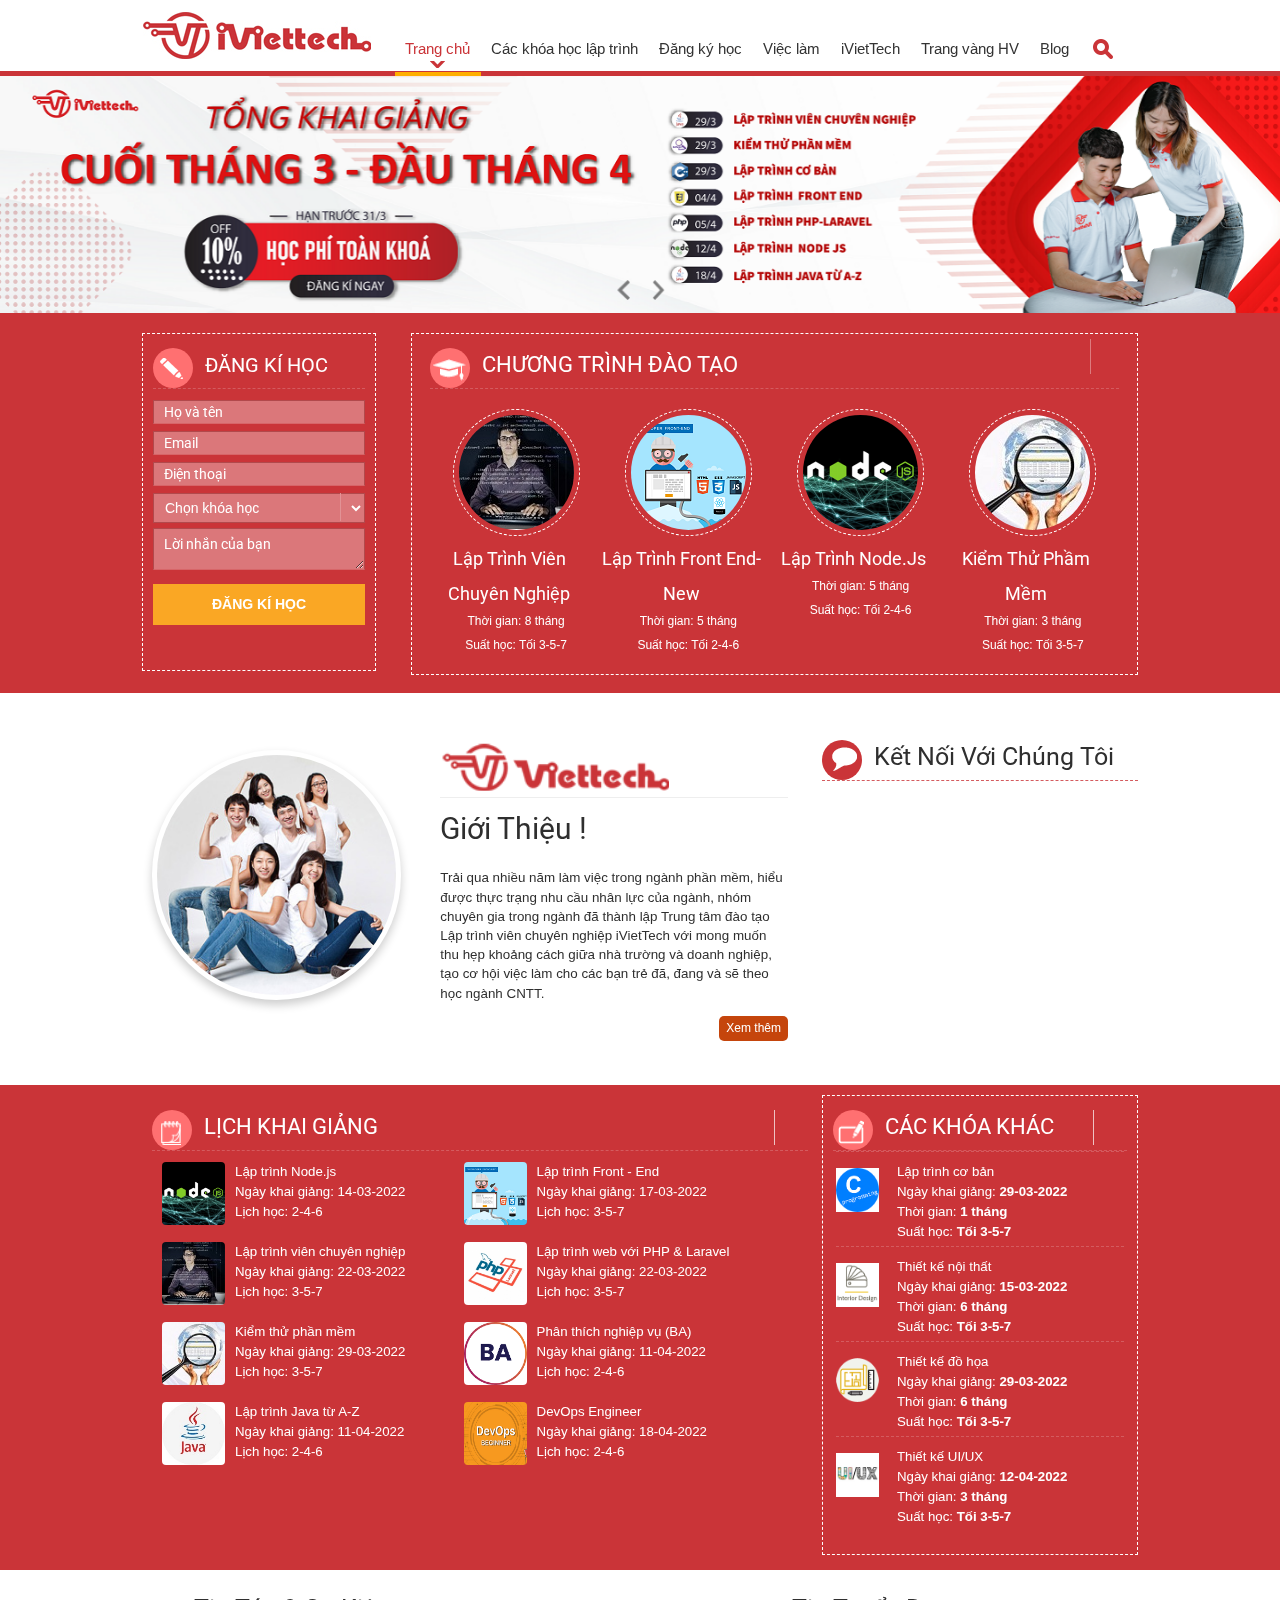
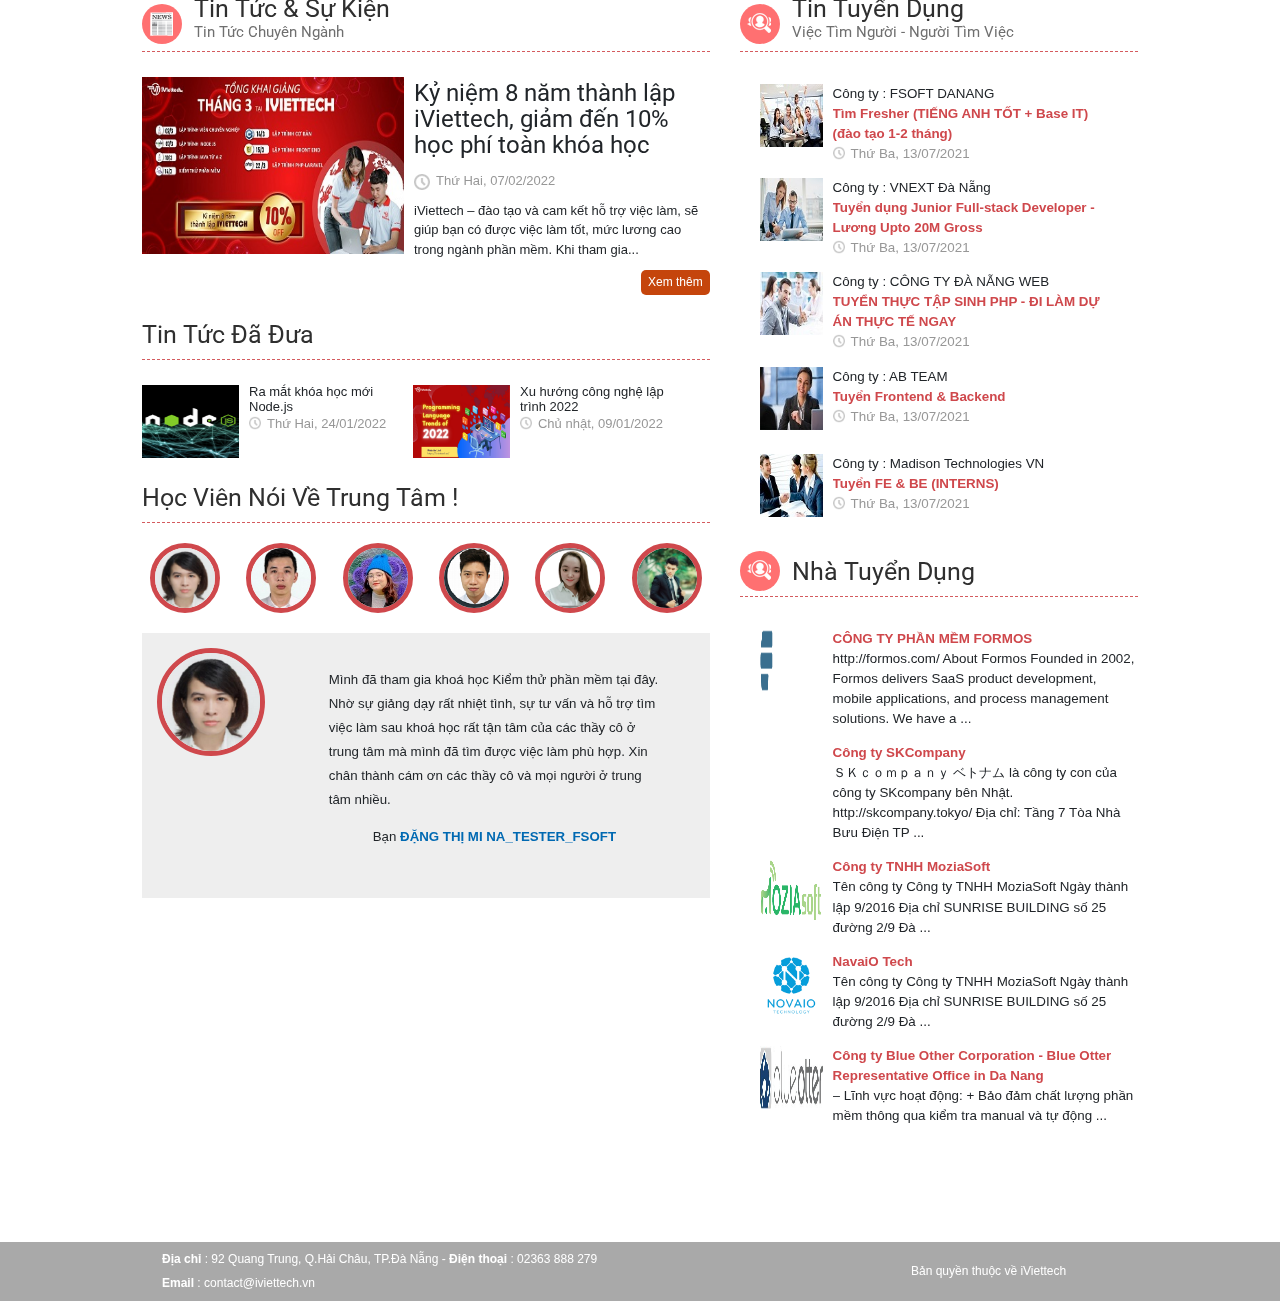
==== commit aa938483: "Update index.html" ====
--- a/index.html
+++ b/index.html
@@ -7,7 +7,7 @@
       name="viewport"
       content="width=device-width minimum-scale=1.0 maximum-scale=1.0 user-scalable=no"
     />
-    <link rel="shortcut icon" href="img/favicon.ico" type="image/x-icon" />
+    <link rel="shortcut icon" href=".//img/favicon.ico" type="image/x-icon" />
     <title>
       iViettech - Trung tâm đào tạo Lập trình viên chuyên nghiệp | chuyên đào
       tạo các khóa lập trình Java, .Net, Android, iOS, PHP, Tester
@@ -19,10 +19,10 @@
       crossorigin="anonymous"
       referrerpolicy="no-referrer"
     />
-    <link type="text/css" rel="stylesheet" href="mm_menu/mm_menu.css" />
-    <link rel="stylesheet" href="style/bootstrap.min.css">
-    <link rel="stylesheet" href="style/swiper-bundle.min.css" />
-    <link rel="stylesheet" href="style/main.css" />
+    <link type="text/css" rel="stylesheet" href=".//mm_menu/mm_menu.css" />
+    <link rel="stylesheet" href=".//style/bootstrap.min.css">
+    <link rel="stylesheet" href=".//style/swiper-bundle.min.css" />
+    <link rel="stylesheet" href=".//style/main.css" />
   </head>
 
   <div>
@@ -30,23 +30,23 @@
       <div id="center">
         <div id="nav_bar">
           <div class="btn_menu" id="nav-toggle">
-            <img src="img/btn-nav.png" />
+            <img src="./img/btn-nav.png" />
           </div>
           <div class="logo">
-            <a href="index.html"><img src="img/logo.png" alt="" /></a>
+            <a href="index.html"><img src="./img/logo.png" alt="" /></a>
           </div>
           <div class="nav_menu">
             <ul class="nav_list">
               <li class="nav_item nav_current">
                 <a class="nav_link" href="index.html"
-                  >Trang chủ<img class="nav_down" src="img/down_nav_menu.png"
+                  >Trang chủ<img class="nav_down" src="./img/down_nav_menu.png"
                 /></a>
               </li>
               <li class="nav_item nav_item_rps">
                 <a class="nav_link" href="CacKhoaHocLapTrinh.html"
                   >Các khóa học lập trình<img
                     class="nav_down"
-                    src="img/down_nav_menu.png"
+                    src="./img/down_nav_menu.png"
                 /></a>
                 <div class="sub_nav">
                   <ul class="sub_list">
@@ -109,35 +109,35 @@
               </li>
               <li class="nav_item">
                 <a class="nav_link" href="DangKyHoc.html"
-                  >Đăng ký học<img class="nav_down" src="img/down_nav_menu.png"
+                  >Đăng ký học<img class="nav_down" src="./img/down_nav_menu.png"
                 /></a>
               </li>
               <li class="nav_item">
                 <a class="nav_link" href="ViecLam.html"
-                  >Việc làm<img class="nav_down" src="img/down_nav_menu.png"
+                  >Việc làm<img class="nav_down" src="./img/down_nav_menu.png"
                 /></a>
               </li>
               <li class="nav_item">
                 <a class="nav_link" href="iVietTech.html"
-                  >iVietTech<img class="nav_down" src="img/down_nav_menu.png"
+                  >iVietTech<img class="nav_down" src="./img/down_nav_menu.png"
                 /></a>
               </li>
               <li class="nav_item">
                 <a class="nav_link" href="TrangVangHV.html"
                   >Trang vàng HV<img
                     class="nav_down"
-                    src="img/down_nav_menu.png"
+                    src="./img/down_nav_menu.png"
                 /></a>
               </li>
               <li class="nav_item">
                 <a class="nav_link" href="Blog.html"
-                  >Blog<img class="nav_down" src="img/down_nav_menu.png"
+                  >Blog<img class="nav_down" src="./img/down_nav_menu.png"
                 /></a>
               </li>
             </ul>
           </div>
           <div class="search-box">
-            <span class="img_search"><img src="img/search.png" /></span>
+            <span class="img_search"><img src="./img/search.png" /></span>
             <div class="search">
               <input type="text" placeholder="Nhập thông tin cần tìm..." />
               <button>TÌM KIẾM</button>
@@ -150,13 +150,13 @@
     <div id="page">
       <div id="header">
         <div class="btn_nav">
-          <a href="#menu"><img src="img/btn-nav.png" alt="" /></a>
+          <a href="#menu"><img src="./img/btn-nav.png" alt="" /></a>
         </div>
         <div class="logo">
-          <a href="index.html"><img src="img/logo.png" alt="" /></a>
+          <a href="index.html"><img src="./img/logo.png" alt="" /></a>
         </div>
         <div class="search-box">
-          <span class="img_search"><img src="img/search.png" /></span>
+          <span class="img_search"><img src="./img/search.png" /></span>
           <div class="search">
             <input type="text" placeholder="Nhập thông tin cần tìm..." />
             <button>TÌM KIẾM</button>
@@ -200,10 +200,10 @@
     <div id="carousel_banner" class="carousel slide" data-bs-ride="carousel">
       <div class="carousel-inner">
         <div class="carousel-item active">
-          <img src="img/slideshow_main.png" class="d-block w-100" />
+          <img src="./img/slideshow_main.png" class="d-block w-100" />
         </div>
         <div class="carousel-item">
-          <img src="img/slideshow2_main.jpg" class="d-block w-100" />
+          <img src="./img/slideshow2_main.jpg" class="d-block w-100" />
         </div>
       </div>
       <button
@@ -237,7 +237,7 @@
                   <span class="circle">
                     <img
                       class="pen"
-                      src="img/education-pen.png"
+                      src="./img/education-pen.png"
                       alt=""
                     /> </span
                   >ĐĂNG KÍ HỌC
@@ -315,7 +315,7 @@
                   <span class="circle">
                     <img
                       class="hat"
-                      src="img/education-hat.png"
+                      src="./img/education-hat.png"
                       alt=""
                     /> </span
                   >CHƯƠNG TRÌNH ĐÀO TẠO
@@ -329,7 +329,7 @@
                   <ul class="swiper-wrapper">
                     <li class="swiper-slide">
                       <a class="dash_circle" href="">
-                        <img src="img/chuyen_nghiep.jpg" alt="" />
+                        <img src="./img/chuyen_nghiep.jpg" alt="" />
                       </a>
                       <div class="description">
                         <h3><a href="">Lập Trình Viên Chuyên Nghiệp</a></h3>
@@ -339,7 +339,7 @@
                     </li>
                     <li class="swiper-slide">
                       <a class="dash_circle" href="">
-                        <img src="img/front-end.png" alt="" />
+                        <img src="./img/front-end.png" alt="" />
                       </a>
                       <div class="description">
                         <h3><a href="">Lập Trình Front End- New</a></h3>
@@ -349,7 +349,7 @@
                     </li>
                     <li class="swiper-slide">
                       <a class="dash_circle" href="">
-                        <img src="img/nodejs.png" alt="" />
+                        <img src="./img/nodejs.png" alt="" />
                       </a>
                       <div class="description">
                         <h3><a href="">Lập Trình Node.Js</a></h3>
@@ -359,7 +359,7 @@
                     </li>
                     <li class="swiper-slide">
                       <a class="dash_circle" href="">
-                        <img src="img/tester.jpg" alt="" />
+                        <img src="./img/tester.jpg" alt="" />
                       </a>
                       <div class="description">
                         <h3><a href="">Kiểm Thử Phầm Mềm</a></h3>
@@ -369,7 +369,7 @@
                     </li>
                     <li class="swiper-slide">
                       <a class="dash_circle" href="">
-                        <img src="img/java.jpg" alt="" />
+                        <img src="./img/java.jpg" alt="" />
                       </a>
                       <div class="description">
                         <h3><a href="">Lập Trình Java Từ A-Z</a></h3>
@@ -379,7 +379,7 @@
                     </li>
                     <li class="swiper-slide">
                       <a class="dash_circle" href="">
-                        <img src="img/php.jpg" alt="" />
+                        <img src="./img/php.jpg" alt="" />
                       </a>
                       <div class="description">
                         <h3><a href="">Lập Trình PHP & Lavarel</a></h3>
@@ -389,7 +389,7 @@
                     </li>
                     <li class="swiper-slide">
                       <a class="dash_circle" href="">
-                        <img src="img/IOS.jpg" alt="" />
+                        <img src="./img/IOS.jpg" alt="" />
                       </a>
                       <div class="description">
                         <h3><a href="">Lập Trình IOS - Swift</a></h3>
@@ -399,7 +399,7 @@
                     </li>
                     <li class="swiper-slide">
                       <a class="dash_circle" href="">
-                        <img src="img/Android.jpg" alt="" />
+                        <img src="./img/Android.jpg" alt="" />
                       </a>
                       <div class="description">
                         <h3><a href="">Lập Trình Android - Kotlin</a></h3>
@@ -409,7 +409,7 @@
                     </li>
                     <li class="swiper-slide">
                       <a class="dash_circle" href="">
-                        <img src="img/java-cap-toc.png" alt="" />
+                        <img src="./img/java-cap-toc.png" alt="" />
                       </a>
                       <div class="description">
                         <h3><a href="">Lập Trình Java Cấp Tốc</a></h3>
@@ -419,7 +419,7 @@
                     </li>
                     <li class="swiper-slide">
                       <a class="dash_circle" href="">
-                        <img src="img/net.png" alt="" />
+                        <img src="./img/net.png" alt="" />
                       </a>
                       <div class="description">
                         <h3><a href="">Lập Trình .NET Từ A-Z - New</a></h3>
@@ -450,10 +450,10 @@
       <div id="center">
         <div class="row">
           <div class="col-sm-12 col-md-8 col-lg-8 col-xl-8 intro">
-            <div class="img_intro"><img src="img/img-intro.jpg" alt="" /></div>
+            <div class="img_intro"><img src="./img/img-intro.jpg" alt="" /></div>
             <div class="intro_content">
               <div class="intro_logo">
-                <img src="img/intro_viettech.png" alt="" />
+                <img src="./img/intro_viettech.png" alt="" />
               </div>
               <h3>Giới Thiệu !</h3>
               <p>
@@ -472,7 +472,7 @@
               <h2>
                 <a>
                   <span class="circle cicle_introconnect">
-                    <img src="img/img_tittle_intro_connect.png" alt="" /> </span
+                    <img src="./img/img_tittle_intro_connect.png" alt="" /> </span
                   >Kết Nối Với Chúng Tôi
                 </a>
               </h2>
@@ -501,7 +501,7 @@
                 <h2>
                   <a>
                     <span class="circle">
-                      <img src="img/tittle_calender.png" alt="" /> </span
+                      <img src="./img/tittle_calender.png" alt="" /> </span
                     >LỊCH KHAI GIẢNG
                   </a>
                 </h2>
@@ -521,13 +521,13 @@
                     <li class="swiper-slide">
                       <ol>
                         <li>
-                          <img src="img/nodejs.png" alt="" />
+                          <img src="./img/nodejs.png" alt="" />
                           <p class="calender_underline">Lập trình Node.js</p>
                           <p>Ngày khai giảng: 14-03-2022</p>
                           <p class="par">Lịch học: 2-4-6</p>
                         </li>
                         <li class="calender_li_none">
-                          <img src="img/front-end.png" alt="" />
+                          <img src="./img/front-end.png" alt="" />
                           <p class="calender_underline">Lập trình Front - End</p>
                           <p>Ngày khai giảng: 17-03-2022</p>
                           <p>Lịch học: 3-5-7</p>
@@ -537,13 +537,13 @@
                     <li class="swiper-slide">
                       <ol>
                         <li>
-                          <img src="img/chuyen_nghiep.jpg" alt="" />
+                          <img src="./img/chuyen_nghiep.jpg" alt="" />
                           <p class="calender_underline">Lập trình viên chuyên nghiệp</p>
                           <p>Ngày khai giảng: 22-03-2022</p>
                           <p class="par">Lịch học: 3-5-7</p>
                         </li>
                         <li class="calender_li_none">
-                          <img src="img/php.jpg" alt="" />
+                          <img src="./img/php.jpg" alt="" />
                           <p class="calender_underline">Lập trình web với PHP & Laravel</p>
                           <p>Ngày khai giảng: 22-03-2022</p>
                           <p>Lịch học: 3-5-7</p>
@@ -553,13 +553,13 @@
                     <li class="swiper-slide">
                       <ol>
                         <li>
-                          <img src="img/tester.jpg" alt="" />
+                          <img src="./img/tester.jpg" alt="" />
                           <p class="calender_underline">Kiểm thử phần mềm</p>
                           <p>Ngày khai giảng: 29-03-2022</p>
                           <p class="par">Lịch học: 3-5-7</p>
                         </li>
                         <li class="calender_li_none">
-                          <img src="img/BA.png" alt="" />
+                          <img src="./img/BA.png" alt="" />
                           <p class="calender_underline">Phân thích nghiệp vụ (BA)</p>
                           <p>Ngày khai giảng: 11-04-2022</p>
                           <p>Lịch học: 2-4-6</p>
@@ -569,13 +569,13 @@
                     <li class="swiper-slide">
                       <ol>
                         <li>
-                          <img src="img/java.jpg" alt="" />
+                          <img src="./img/java.jpg" alt="" />
                           <p class="calender_underline">Lập trình Java từ A-Z</p>
                           <p>Ngày khai giảng: 11-04-2022</p>
                           <p class="par">Lịch học: 2-4-6</p>
                         </li>
                         <li class="calender_li_none">
-                          <img src="img/DevOps.png" alt="" />
+                          <img src="./img/DevOps.png" alt="" />
                           <p class="calender_underline">DevOps Engineer</p>
                           <p>Ngày khai giảng: 18-04-2022</p>
                           <p>Lịch học: 2-4-6</p>
@@ -585,13 +585,13 @@
                     <li class="swiper-slide">
                       <ol>
                         <li>
-                          <img src="img/IOS.jpg" alt="" />
+                          <img src="./img/IOS.jpg" alt="" />
                           <p class="calender_underline">Lập trình iOS - Swift</p>
                           <p>Ngày khai giảng: 18-04-2022</p>
                           <p class="par">Lịch học: 2-4-6</p>
                         </li>
                         <li class="calender_li_none">
-                          <img src="img/AI-Engineer.jpg" alt="" />
+                          <img src="./img/AI-Engineer.jpg" alt="" />
                           <p class="calender_underline">Kỹ sư trí tuệ nhân tạo (AI Engineer)</p>
                           <p>Ngày khai giảng: 24-04-2022</p>
                           <p>Lịch học: 3-5-7</p>
@@ -601,7 +601,7 @@
                     <li class="swiper-slide">
                       <ol>
                         <li>
-                          <img src="img/Android.jpg" alt="" />
+                          <img src="./img/Android.jpg" alt="" />
                           <p class="calender_underline">Lập trình Android</p>
                           <p>Ngày khai giảng: 26-04-2022</p>
                           <p>Lịch học: 3-5-7</p>
@@ -619,7 +619,7 @@
                 <h2>
                   <a>
                     <span class="circle">
-                      <img src="img/tittle_another.png" alt="" /> </span
+                      <img src="./img/tittle_another.png" alt="" /> </span
                     >CÁC KHÓA KHÁC
                   </a>
                 </h2>
@@ -637,7 +637,7 @@
                 <div class="swiper anotherSwiper">
                   <ul class="swiper-wrapper">
                     <li class="swiper-slide">
-                      <a href=""><img src="img/cơ bản_c.png" alt="" /></a>
+                      <a href=""><img src="./img/cơ bản_c.png" alt="" /></a>
                       <div class="another_li">
                         <p><a href="">Lập trình cơ bản</a></p>
                         <p>Ngày khai giảng: <b>29-03-2022</b></p>
@@ -647,7 +647,7 @@
                     </li>
                     <li class="swiper-slide">
                       <a href=""
-                        ><img src="img/Nội thất-Design.png" alt=""
+                        ><img src="./img/Nội thất-Design.png" alt=""
                       /></a>
                       <div class="another_li">
                         <p><a href="">Thiết kế nội thất</a></p>
@@ -657,7 +657,7 @@
                       </div>
                     </li>
                     <li class="swiper-slide">
-                      <a href=""><img src="img/đồ họa.png" alt="" /></a>
+                      <a href=""><img src="./img/đồ họa.png" alt="" /></a>
                       <div class="another_li">
                         <p><a href="">Thiết kế đồ họa</a></p>
                         <p>Ngày khai giảng: <b>29-03-2022</b></p>
@@ -666,7 +666,7 @@
                       </div>
                     </li>
                     <li class="swiper-slide">
-                      <a href=""><img src="img/UI-UX.jpg" alt="" /></a>
+                      <a href=""><img src="./img/UI-UX.jpg" alt="" /></a>
                       <div class="another_li">
                         <p><a href="">Thiết kế UI/UX</a></p>
                         <p>Ngày khai giảng: <b>12-04-2022</b></p>
@@ -675,7 +675,7 @@
                       </div>
                     </li>
                     <li class="swiper-slide">
-                      <a href=""><img src="img/caodang.png" alt="" /></a>
+                      <a href=""><img src="./img/caodang.png" alt="" /></a>
                       <div class="another_li">
                         <p><a href="">Cao đằng CNTT</a></p>
                         <p>
@@ -687,7 +687,7 @@
                     </li>
                     <li class="swiper-slide">
                       <a href=""
-                        ><img src="img/3d-design-course-icon.png" alt=""
+                        ><img src="./img/3d-design-course-icon.png" alt=""
                       /></a>
                       <div class="another_li">
                         <p><a href="">Thiết kế 3D & 3D Animation</a></p>
@@ -697,7 +697,7 @@
                       </div>
                     </li>
                     <li class="swiper-slide">
-                      <a href=""><img src="img/cầu nối SE.jpg" alt="" /></a>
+                      <a href=""><img src="./img/cầu nối SE.jpg" alt="" /></a>
                       <div class="another_li">
                         <p><a href="">Kỹ sư cầu nối</a></p>
                         <p>Ngày khai giảng: <b>12-08-2029</b></p>
@@ -723,7 +723,7 @@
             <div class="tittle">
               <a>
                 <span class="circle">
-                  <img src="img/news.png" alt="" />
+                  <img src="./img/news.png" alt="" />
                 </span>
                 <div class="text_tittle">
                   <h2>Tin Tức & Sự Kiện</h2>
@@ -734,7 +734,7 @@
 
             <div class="news_content">
               <div class="img_intro">
-                <img src="img/iViettech-Banner-bai-viet.jpg" alt="" />
+                <img src="./img/iViettech-Banner-bai-viet.jpg" alt="" />
               </div>
               <div class="intro_content">
                 <h3>
@@ -742,7 +742,7 @@
                   khóa học
                 </h3>
                 <p class="date">
-                  <img src="img/clock.png" alt="" />Thứ Hai, 07/02/2022
+                  <img src="./img/clock.png" alt="" />Thứ Hai, 07/02/2022
                 </p>
                 <p>
                   iViettech – đào tạo và cam kết hỗ trợ việc làm, sẽ giúp bạn có
@@ -761,12 +761,12 @@
               <ul>
                 <li>
                   <div class="img_intro">
-                    <img src="img/nodejs.png" alt="" />
+                    <img src="./img/nodejs.png" alt="" />
                   </div>
                   <div class="intro_content">
                     <h4>Ra mắt khóa học mới Node.js</h4>
                     <p class="date">
-                      <img class="clock12" src="img/clock.png" alt="" />Thứ Hai,
+                      <img class="clock12" src="./img/clock.png" alt="" />Thứ Hai,
                       24/01/2022
                     </p>
                   </div>
@@ -774,14 +774,14 @@
                 <li>
                   <div class="img_intro">
                     <img
-                      src="img/Xu-huong-cong-nghe-lap-trinh-2022-Logo.png"
+                      src="./img/Xu-huong-cong-nghe-lap-trinh-2022-Logo.png"
                       alt=""
                     />
                   </div>
                   <div class="intro_content">
                     <h4>Xu hướng công nghệ lập trình 2022</h4>
                     <p class="date">
-                      <img class="clock12" src="img/clock.png" alt="" />Chủ
+                      <img class="clock12" src="./img/clock.png" alt="" />Chủ
                       nhật, 09/01/2022
                     </p>
                   </div>
@@ -796,22 +796,22 @@
               <div thumbsSlider="" class="swiper studentimgSwiper">
               <div class="swiper-wrapper">
                 <div class="swiper-slide student-img">
-                  <img width="70" height="70" src="img/student1.png"/>
+                  <img width="70" height="70" src="./img/student1.png"/>
                 </div>
                 <div class="swiper-slide student-img">
-                  <img width="70" height="70" src="img/student2_HongSon.png" />
+                  <img width="70" height="70" src="./img/student2_HongSon.png" />
                 </div>
                 <div class="swiper-slide student-img">
-                  <img width="70" height="70" src="img/student3-DongThao.jpg" />
+                  <img width="70" height="70" src="./img/student3-DongThao.jpg" />
                 </div>
                 <div class="swiper-slide student-img">
-                  <img width="70" height="70" src="img/student4-Hau.png" />
+                  <img width="70" height="70" src="./img/student4-Hau.png" />
                 </div>
                 <div class="swiper-slide student-img">
-                  <img width="70" height="70" src="img/student5-Ni.png" />
+                  <img width="70" height="70" src="./img/student5-Ni.png" />
                 </div>
                 <div class="swiper-slide student-img">
-                  <img width="70" height="70" src="img/student6_Thie.png" />
+                  <img width="70" height="70" src="./img/student6_Thie.png" />
                 </div>
               </div>
             </div>
@@ -824,7 +824,7 @@
                   <div class="box_color">
                     <div class="row">
                         <div class="col-xs-12 col-sm-12 col-md-3 col-lg-3 col-xl-3 student-img">
-                            <img src="img/student1.png" width="108" height="108" />
+                            <img src="./img/student1.png" width="108" height="108" />
                         </div>
                         <div class="col-xs-12 col-sm-12 col-md-9 col-lg-9 col-xl-9">
                             <blockquote>
@@ -841,7 +841,7 @@
                   <div class="box_color">
                     <div class="row">
                         <div class="col-xs-12 col-sm-12 col-md-3 col-lg-3 col-xl-3 student-img">
-                            <img src="img/student2_HongSon.png" width="108" height="108" />
+                            <img src="./img/student2_HongSon.png" width="108" height="108" />
                         </div>
                         <div class="col-xs-12 col-sm-12 col-md-9 col-lg-9 col-xl-9">
                           <blockquote>
@@ -852,7 +852,7 @@
                             <div dir="auto">Chỉ vỏn vẹn 4 ngày sau đợt bảo vệ thì mình đã nhận được thư mời đi phỏng vấn và báo đậu và vài ngày nữa thôi mình chính thức nhận công việc mới.</div>
                             <div dir="auto">Mình cũng cảm ơn cô Lan và thầy Việt rất nhiều trong lúc em tìm việc đã dạy dỗ và hỗ trợ em, cảm ơn các bạn cùng khóa luôn hỗ trợ nhau như một gia đình và đặc biệt cảm ơn thầy Quý,
                                Chỉ mong mọi người thật nhiều sức khỏe và được gặp mọi người một ngày không xa nếu có thể.</div>
-                            <div dir="auto">Chúc mọi người đại thành công <span class="pq6dq46d tbxw36s4 knj5qynh kvgmc6g5 ditlmg2l oygrvhab nvdbi5me sf5mxxl7 gl3lb2sf hhz5lgdu"><img src="img/heart.png" width="16" height="16" /></span></div>
+                            <div dir="auto">Chúc mọi người đại thành công <span class="pq6dq46d tbxw36s4 knj5qynh kvgmc6g5 ditlmg2l oygrvhab nvdbi5me sf5mxxl7 gl3lb2sf hhz5lgdu"><img src="./img/heart.png" width="16" height="16" /></span></div>
                             </p>
                             <div class="author">
                                 Bạn <span title="Source Title">PHẠM HỒNG SƠN_ANDROID_RIKKEI</span><br>                                        </div>
@@ -865,7 +865,7 @@
                   <div class="box_color">
                     <div class="row">
                         <div class="col-xs-12 col-sm-12 col-md-3 col-lg-3 col-xl-3 student-img">
-                            <img src="img/student3-DongThao.jpg" width="108" height="108" />
+                            <img src="./img/student3-DongThao.jpg" width="108" height="108" />
                         </div>
                         <div class="col-xs-12 col-sm-12 col-md-9 col-lg-9 col-xl-9">
                           <blockquote>
@@ -916,7 +916,7 @@
                   <div class="box_color">
                     <div class="row">
                         <div class="col-xs-12 col-sm-12 col-md-3 col-lg-3 col-xl-3 student-img">
-                            <img src="img/student4-Hau.png" width="108" height="108" />
+                            <img src="./img/student4-Hau.png" width="108" height="108" />
                         </div>
                         <div class="col-xs-12 col-sm-12 col-md-9 col-lg-9 col-xl-9">
                           <blockquote>
@@ -947,7 +947,7 @@
                   <div class="box_color">
                     <div class="row">
                         <div class="col-xs-12 col-sm-12 col-md-3 col-lg-3 col-xl-3 student-img">
-                            <img src="img/student5-Ni.png" width="108" height="108" />
+                            <img src="./img/student5-Ni.png" width="108" height="108" />
                         </div>
                         <div class="col-xs-12 col-sm-12 col-md-9 col-lg-9 col-xl-9">
                           <blockquote>
@@ -976,7 +976,7 @@
                   <div class="box_color">
                     <div class="row">
                         <div class="col-xs-12 col-sm-12 col-md-3 col-lg-3 col-xl-3 student-img">
-                            <img src="img/student6_Thie.png" width="108" height="108" />
+                            <img src="./img/student6_Thie.png" width="108" height="108" />
                         </div>
                         <div class="col-xs-12 col-sm-12 col-md-9 col-lg-9 col-xl-9">
                           <blockquote>
@@ -1016,7 +1016,7 @@
             <div class="tittle">
               <a>
                 <span class="circle">
-                  <img src="img/find_jobs.png" alt="" />
+                  <img src="./img/find_jobs.png" alt="" />
                 </span>
                 <div class="text_tittle">
                   <h2>Tin Tuyển Dụng</h2>
@@ -1029,7 +1029,7 @@
               <ul>
                 <li>
                   <div class="img_intro">
-                    <img class="none_radius" src="img/vieclam1.jpg" alt="" />
+                    <img class="none_radius" src="./img/vieclam1.jpg" alt="" />
                   </div>
                   <div class="careeer_text">
                     <p>Công ty : FSOFT DANANG</p>
@@ -1037,14 +1037,14 @@
                       Tìm Fresher (TIẾNG ANH TỐT + Base IT) (đào tạo 1-2 tháng)
                     </p>
                     <p class="date">
-                      <img class="clock12" src="img/clock.png" alt="" />Thứ Ba,
+                      <img class="clock12" src="./img/clock.png" alt="" />Thứ Ba,
                       13/07/2021
                     </p>
                   </div>
                 </li>
                 <li>
                   <div class="img_intro">
-                    <img class="none_radius" src="img/vieclam2.jpg" alt="" />
+                    <img class="none_radius" src="./img/vieclam2.jpg" alt="" />
                   </div>
                   <div class="careeer_text">
                     <p>Công ty : VNEXT Đà Nẵng</p>
@@ -1053,14 +1053,14 @@
                       Gross
                     </p>
                     <p class="date">
-                      <img class="clock12" src="img/clock.png" alt="" />Thứ Ba,
+                      <img class="clock12" src="./img/clock.png" alt="" />Thứ Ba,
                       13/07/2021
                     </p>
                   </div>
                 </li>
                 <li>
                   <div class="img_intro">
-                    <img class="none_radius" src="img/vieclam3.jpg" alt="" />
+                    <img class="none_radius" src="./img/vieclam3.jpg" alt="" />
                   </div>
                   <div class="careeer_text">
                     <p>Công ty : CÔNG TY ĐÀ NẴNG WEB</p>
@@ -1068,33 +1068,33 @@
                       TUYỂN THỰC TẬP SINH PHP - ĐI LÀM DỰ ÁN THỰC TẾ NGAY
                     </p>
                     <p class="date">
-                      <img class="clock12" src="img/clock.png" alt="" />Thứ Ba,
+                      <img class="clock12" src="./img/clock.png" alt="" />Thứ Ba,
                       13/07/2021
                     </p>
                   </div>
                 </li>
                 <li>
                   <div class="img_intro">
-                    <img class="none_radius" src="img/vieclam4.jpg" alt="" />
+                    <img class="none_radius" src="./img/vieclam4.jpg" alt="" />
                   </div>
                   <div class="careeer_text">
                     <p>Công ty : AB TEAM</p>
                     <p class="color_red">Tuyển Frontend & Backend</p>
                     <p class="date">
-                      <img class="clock12" src="img/clock.png" alt="" />Thứ Ba,
+                      <img class="clock12" src="./img/clock.png" alt="" />Thứ Ba,
                       13/07/2021
                     </p>
                   </div>
                 </li>
                 <li>
                   <div class="img_intro">
-                    <img class="none_radius" src="img/vieclam5.jpg" alt="" />
+                    <img class="none_radius" src="./img/vieclam5.jpg" alt="" />
                   </div>
                   <div class="careeer_text">
                     <p>Công ty : Madison Technologies VN</p>
                     <p class="color_red">Tuyển FE & BE (INTERNS)</p>
                     <p class="date">
-                      <img class="clock12" src="img/clock.png" alt="" />Thứ Ba,
+                      <img class="clock12" src="./img/clock.png" alt="" />Thứ Ba,
                       13/07/2021
                     </p>
                   </div>
@@ -1105,7 +1105,7 @@
             <div class="tittle">
               <a>
                 <span class="circle" style="margin-top: -6px">
-                  <img src="img/find_jobs.png" alt="" />
+                  <img src="./img/find_jobs.png" alt="" />
                 </span>
                 <div class="text_tittle">
                   <h2>Nhà Tuyển Dụng</h2>
@@ -1117,7 +1117,7 @@
               <ul>
                 <li>
                   <div class="img_intro">
-                    <img class="none_radius" src="img/formos_logo_white.png" />
+                    <img class="none_radius" src="./img/formos_logo_white.png" />
                   </div>
                   <div class="careeer_text">
                     <p class="color_red">CÔNG TY PHẦN MỀM FORMOS</p>
@@ -1130,7 +1130,7 @@
                 </li>
                 <li>
                   <div class="img_intro">
-                    <img class="none_radius" src="img/logo-SKCompany.png" />
+                    <img class="none_radius" src="./img/logo-SKCompany.png" />
                   </div>
                   <div class="careeer_text">
                     <p class="color_red">Công ty SKCompany</p>
@@ -1143,7 +1143,7 @@
                 </li>
                 <li>
                   <div class="img_intro">
-                    <img class="none_radius" src="img/mozartsoft.png" />
+                    <img class="none_radius" src="./img/mozartsoft.png" />
                   </div>
                   <div class="careeer_text">
                     <p class="color_red">Công ty TNHH MoziaSoft</p>
@@ -1155,7 +1155,7 @@
                 </li>
                 <li>
                   <div class="img_intro">
-                    <img class="none_radius" src="img/Naivo.png" />
+                    <img class="none_radius" src="./img/Naivo.png" />
                   </div>
                   <div class="careeer_text">
                     <p class="color_red">NavaiO Tech</p>
@@ -1167,7 +1167,7 @@
                 </li>
                 <li>
                   <div class="img_intro">
-                    <img class="none_radius" src="img/Blue-Otter.jpg" />
+                    <img class="none_radius" src="./img/Blue-Otter.jpg" />
                   </div>
                   <div class="careeer_text">
                     <p class="color_red">
@@ -1207,16 +1207,16 @@
     <!-- ============= START SCRIPT ============ -->
 
     <!-- mmenu scripts -->
-    <script src="JS/main.js"></script>
-
-    <script src="mm_menu/mm_menu.js"></script>
+    <script src="./JS/main.js"></script>
+
+    <script src="./mm_menu/mm_menu.js"></script>
     <script>
       new Mmenu(document.querySelector("#menu"), {
         theme: "dark",
       });
     </script>
-    <script src="JS/bootstrap.bundle.min.js"></script>
-    <script src="/JS/swiper-bundle.min.js"></script>
+    <script src="./JS/bootstrap.bundle.min.js"></script>
+    <script src="./JS/swiper-bundle.min.js"></script>
 
     <script>
       var swiper = new Swiper(".programSwiper", {
@@ -1273,8 +1273,6 @@
       });
     </script>
     <!-- script Học viên -->
-    <script src="https://unpkg.com/swiper/swiper-bundle.min.js"></script>
-
     <!-- Initialize Swiper -->
     <script>
       var swiper = new Swiper(".studentimgSwiper", {
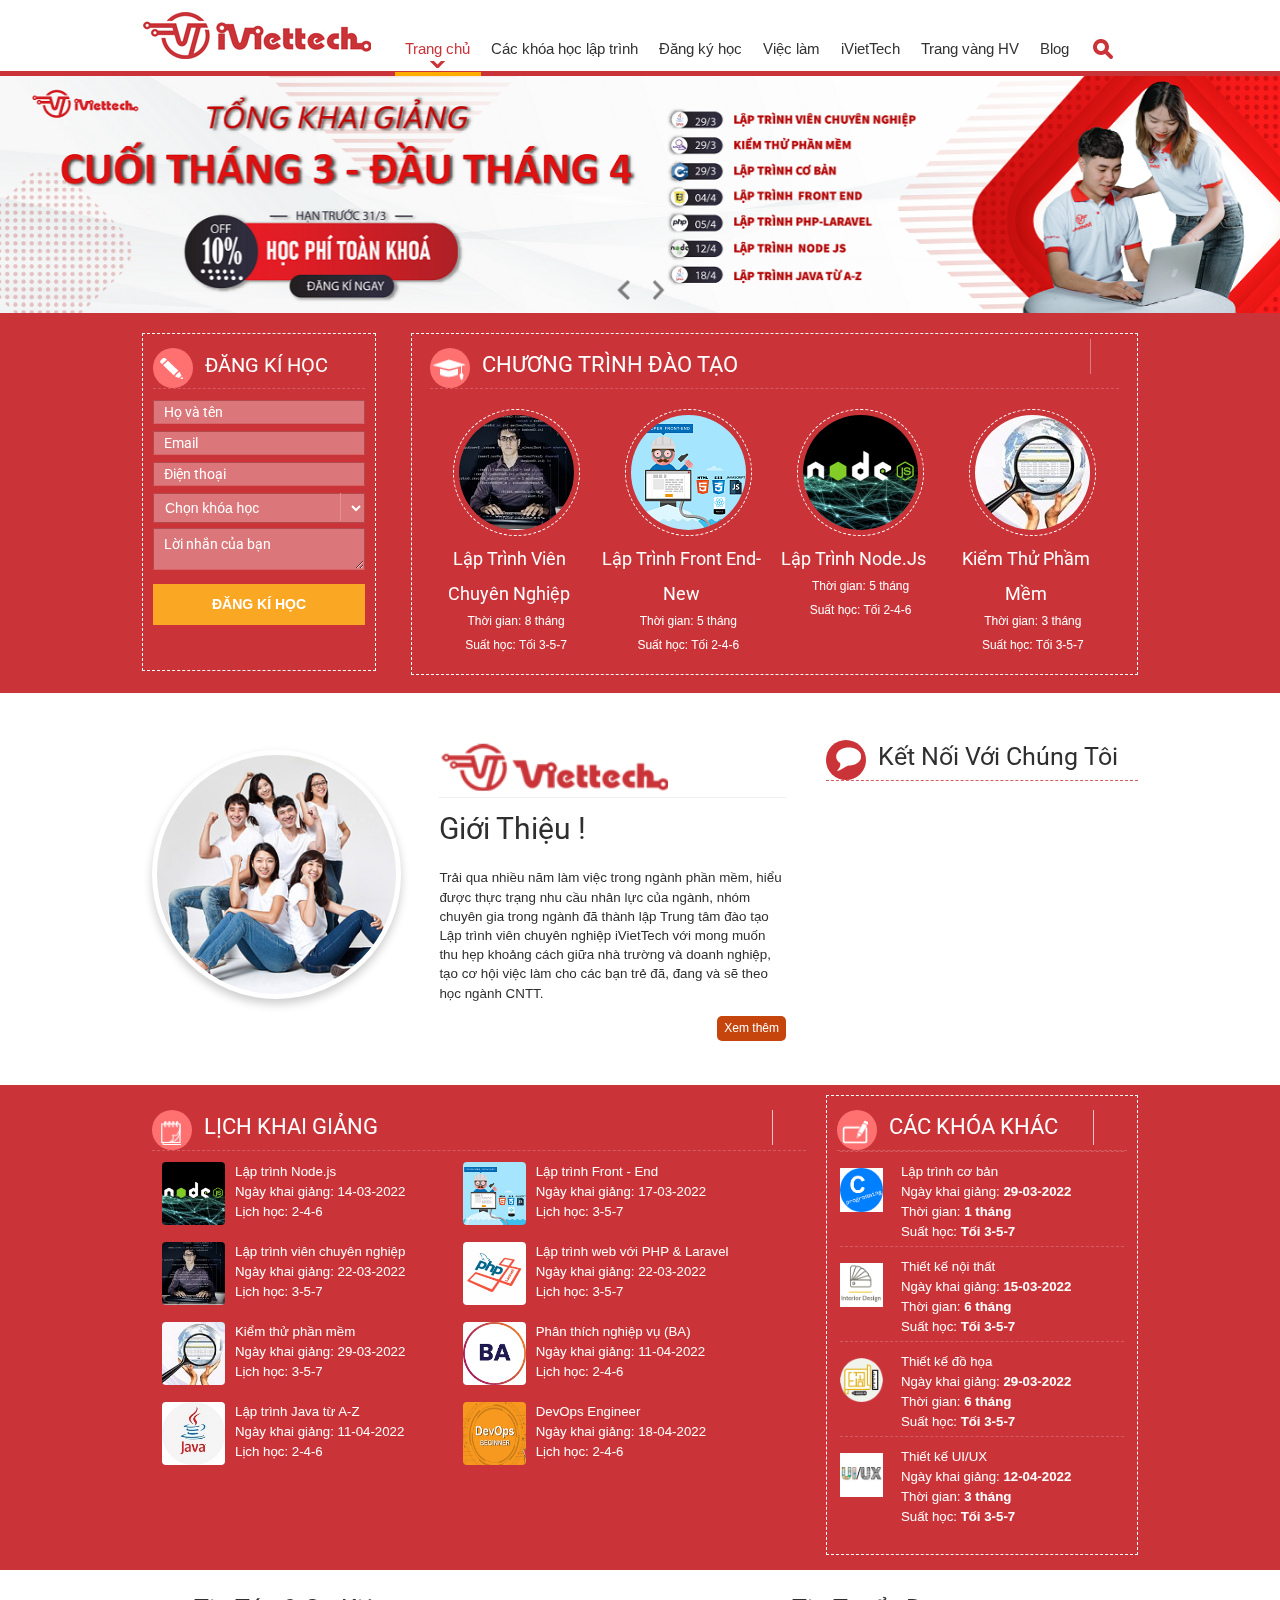
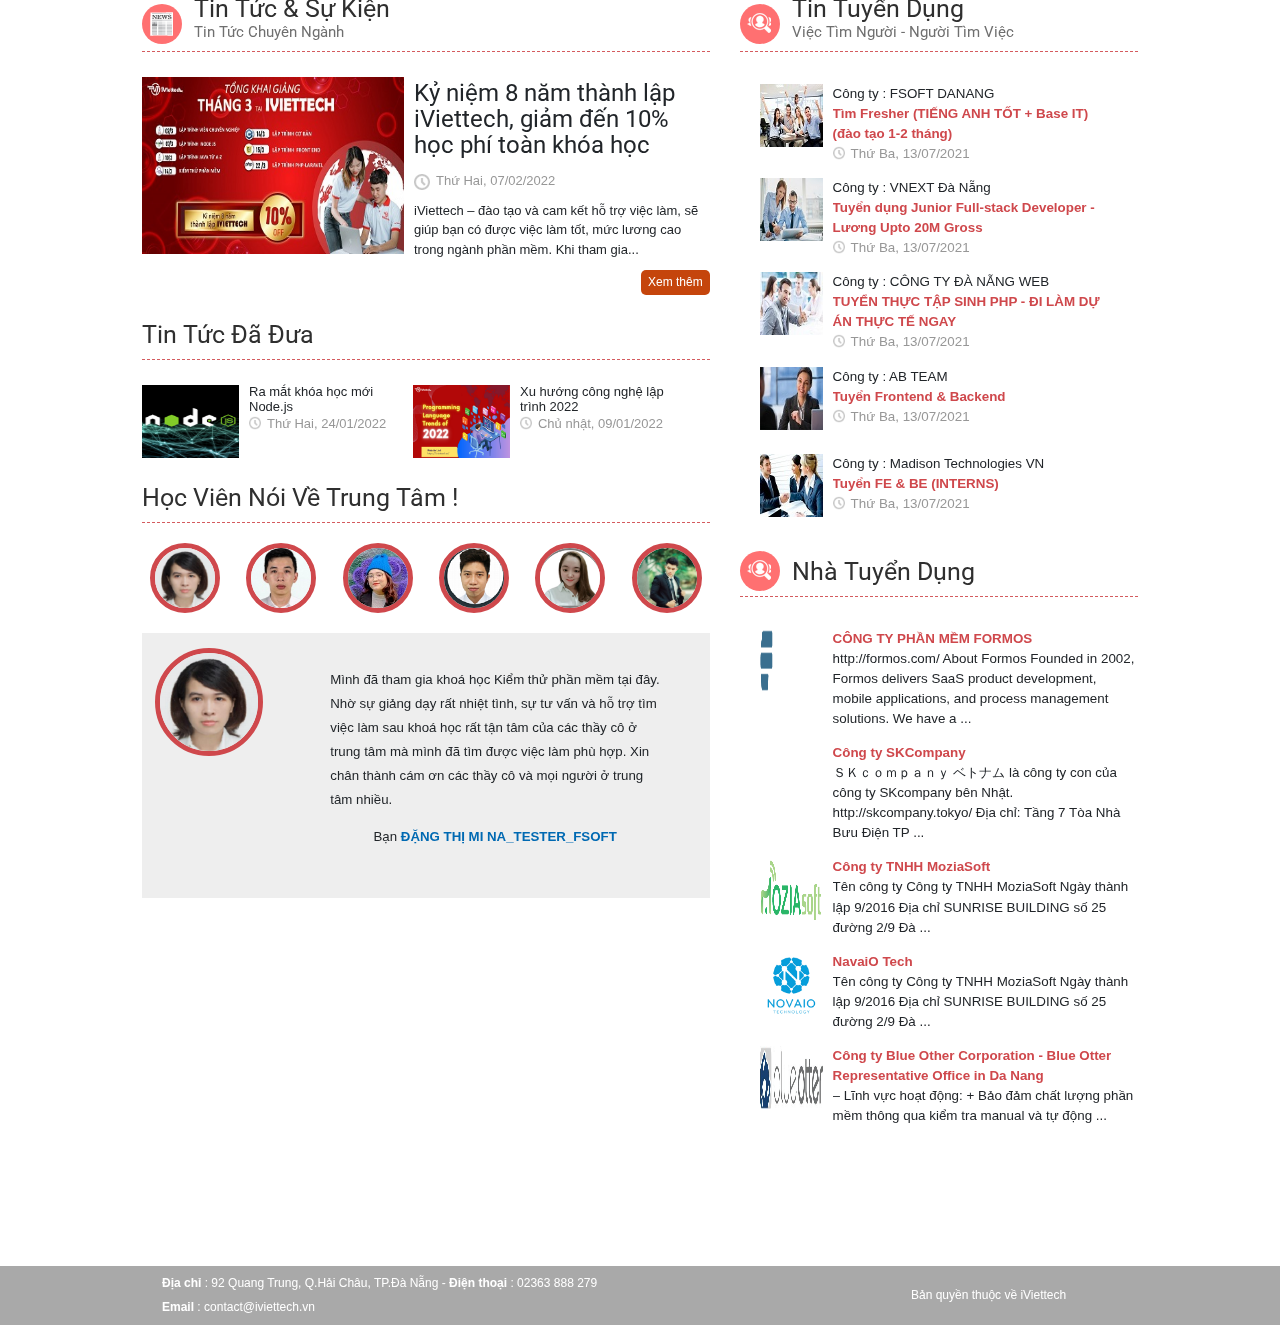
==== commit 3e3589fb: "fix-b4" ====
--- a/index.html
+++ b/index.html
@@ -20,7 +20,7 @@
       referrerpolicy="no-referrer"
     />
     <link type="text/css" rel="stylesheet" href=".//mm_menu/mm_menu.css" />
-    <link rel="stylesheet" href=".//style/bootstrap.min.css">
+    <link rel="stylesheet" href="https://stackpath.bootstrapcdn.com/bootstrap/4.3.1/css/bootstrap.min.css" integrity="sha384-ggOyR0iXCbMQv3Xipma34MD+dH/1fQ784/j6cY/iJTQUOhcWr7x9JvoRxT2MZw1T" crossorigin="anonymous">
     <link rel="stylesheet" href=".//style/swiper-bundle.min.css" />
     <link rel="stylesheet" href=".//style/main.css" />
   </head>
@@ -197,33 +197,25 @@
     </div>
     <!-- /* ============= END HEADER ============= */  -->
     <!-- /* ============= START BANNER ============ */ -->
-    <div id="carousel_banner" class="carousel slide" data-bs-ride="carousel">
+    
+    <div id="carouselExampleControls" class="carousel slide" data-ride="carousel">
       <div class="carousel-inner">
         <div class="carousel-item active">
-          <img src="./img/slideshow_main.png" class="d-block w-100" />
+          <img class="d-block w-100" src="./img/slideshow_main.png" alt="First slide">
         </div>
         <div class="carousel-item">
-          <img src="./img/slideshow2_main.jpg" class="d-block w-100" />
+          <img class="d-block w-100" src="./img/slideshow2_main.jpg" alt="Second slide">
         </div>
       </div>
-      <button
-        class="carousel-control-prev"
-        type="button"
-        data-bs-target="#carousel_banner"
-        data-bs-slide="prev"
-      >
+
+      <a class="carousel-control-prev" href="#carouselExampleControls" role="button" data-slide="prev">
         <span class="carousel-control-prev-icon" aria-hidden="true"></span>
-        <span class="visually-hidden">Previous</span>
-      </button>
-      <button
-        class="carousel-control-next"
-        type="button"
-        data-bs-target="#carousel_banner"
-        data-bs-slide="next"
-      >
+        <span class="sr-only">Previous</span>
+      </a>
+      <a class="carousel-control-next" href="#carouselExampleControls" role="button" data-slide="next">
         <span class="carousel-control-next-icon" aria-hidden="true"></span>
-        <span class="visually-hidden">Next</span>
-      </button>
+        <span class="sr-only">Next</span>
+      </a>
     </div>
     <!-- /* ============= END BANNER ============ */ -->
     <!-- /* ============= START EDUCATION ============ */ -->
@@ -1215,7 +1207,15 @@
         theme: "dark",
       });
     </script>
-    <script src="./JS/bootstrap.bundle.min.js"></script>
+    <script src="https://code.jquery.com/jquery-3.3.1.slim.min.js" integrity="sha384-q8i/X+965DzO0rT7abK41JStQIAqVgRVzpbzo5smXKp4YfRvH+8abtTE1Pi6jizo" crossorigin="anonymous"></script>
+    <script src="https://cdnjs.cloudflare.com/ajax/libs/popper.js/1.14.7/umd/popper.min.js" integrity="sha384-UO2eT0CpHqdSJQ6hJty5KVphtPhzWj9WO1clHTMGa3JDZwrnQq4sF86dIHNDz0W1" crossorigin="anonymous"></script>
+    <script src="https://stackpath.bootstrapcdn.com/bootstrap/4.3.1/js/bootstrap.min.js" integrity="sha384-JjSmVgyd0p3pXB1rRibZUAYoIIy6OrQ6VrjIEaFf/nJGzIxFDsf4x0xIM+B07jRM" crossorigin="anonymous"></script>
+    <script>
+      $('.carousel').carousel({
+        interval: 3000
+      })
+    </script>
+
     <script src="./JS/swiper-bundle.min.js"></script>
 
     <script>
--- a/style/main.css
+++ b/style/main.css
@@ -122,6 +122,7 @@
 }
 .nav_menu ul li a {
   transition: all 0.4s ease-out;
+  text-decoration: none;
 }
 .search_img img {
   margin: 38px 0 0 12px;
@@ -266,7 +267,7 @@
 
 /* ============= END HEADER ============= */
 /* ============= START BANNER ============ */
-#carousel_banner .carousel-control-prev {
+/* #carousel_banner .carousel-control-prev {
   left: 47.75%;
 }
 #carousel_banner .carousel-control-next {
@@ -293,6 +294,39 @@
   background-image: url(/img/prev_banner.png);
 }
 #carousel_banner .carousel-control-next-icon:hover {
+  background-image: url(/img/next_banner.png);
+}
+#slide {
+  clear: both;
+} */
+
+.carousel-control-prev {
+  left: 47.75%;
+}
+.carousel-control-next {
+  right: 47.75%;
+}
+.carousel-control-next,
+.carousel-control-prev {
+  opacity: 1;
+  height: 22px;
+  width: 20px;
+  top: 85%;
+}
+.carousel-control-prev-icon {
+  background-image: url(/img/prev_hover.png);
+  height: 22px;
+  width: 20px;
+}
+.carousel-control-next-icon {
+  background-image: url(/img/next_hover.png);
+  height: 22px;
+  width: 20px;
+}
+.carousel-control-prev-icon:hover {
+  background-image: url(/img/prev_banner.png);
+}
+.carousel-control-next-icon:hover {
   background-image: url(/img/next_banner.png);
 }
 #slide {
@@ -1081,11 +1115,11 @@
   .nav_menu ul li:hover .sub_nav_2 {
     margin-top: -28px;
   }
-  #carousel_banner .carousel-control-prev {
+  .carousel-control-prev {
     left: 47%;
     top: 75%;
   }
-  #carousel_banner .carousel-control-next {
+  .carousel-control-next {
     right: 47%;
     top: 75%;
   }
@@ -1149,11 +1183,11 @@
   #menu li :hover {
     border-bottom: 5px solid #ffae00;
   }
-  #carousel_banner .carousel-control-prev {
+  .carousel-control-prev {
     left: 46%;
     top: 75%;
   }
-  #carousel_banner .carousel-control-next {
+  .carousel-control-next {
     right: 46%;
     top: 75%;
   }
@@ -1249,11 +1283,11 @@
     width: 100%;
     padding: 0 5px;
   }
-  #carousel_banner .carousel-control-prev {
+  .carousel-control-prev {
     left: 45%;
     top: 65%;
   }
-  #carousel_banner .carousel-control-next {
+  .carousel-control-next {
     right: 45%;
     top: 65%;
   }
